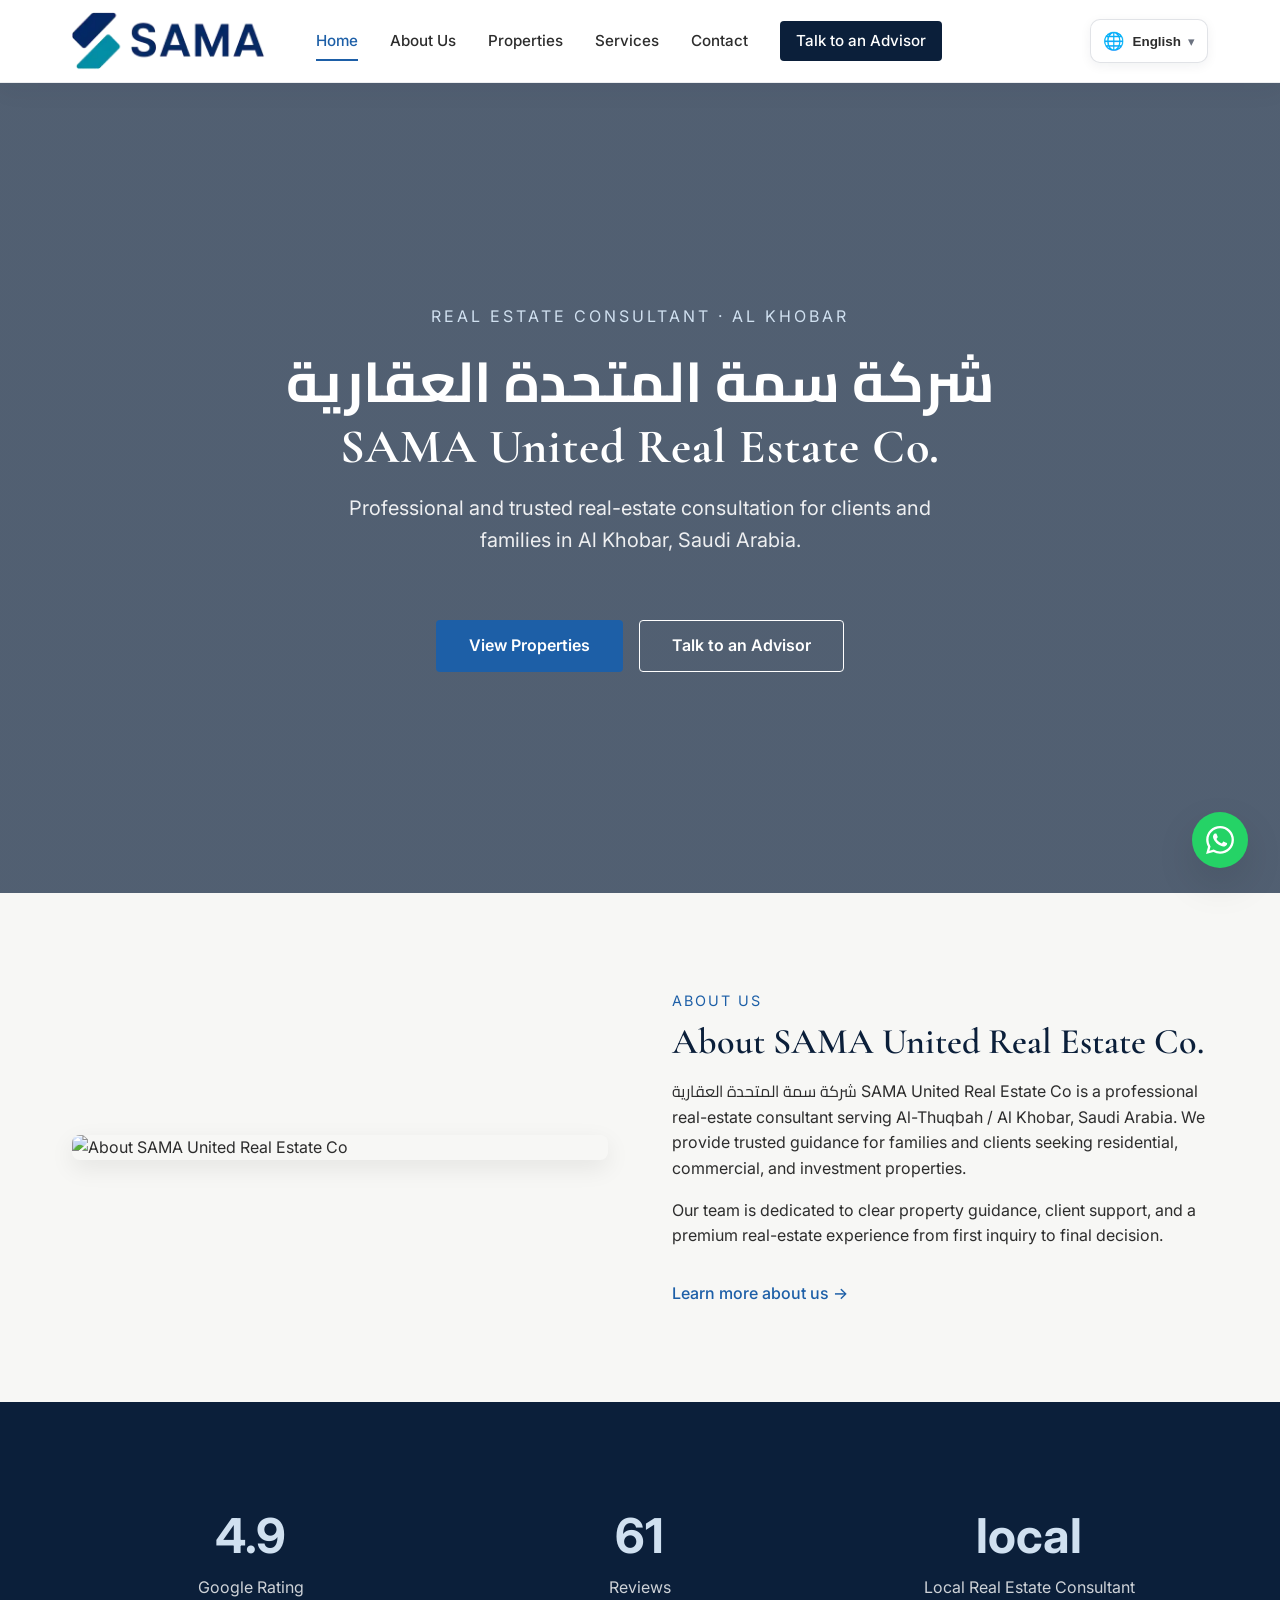
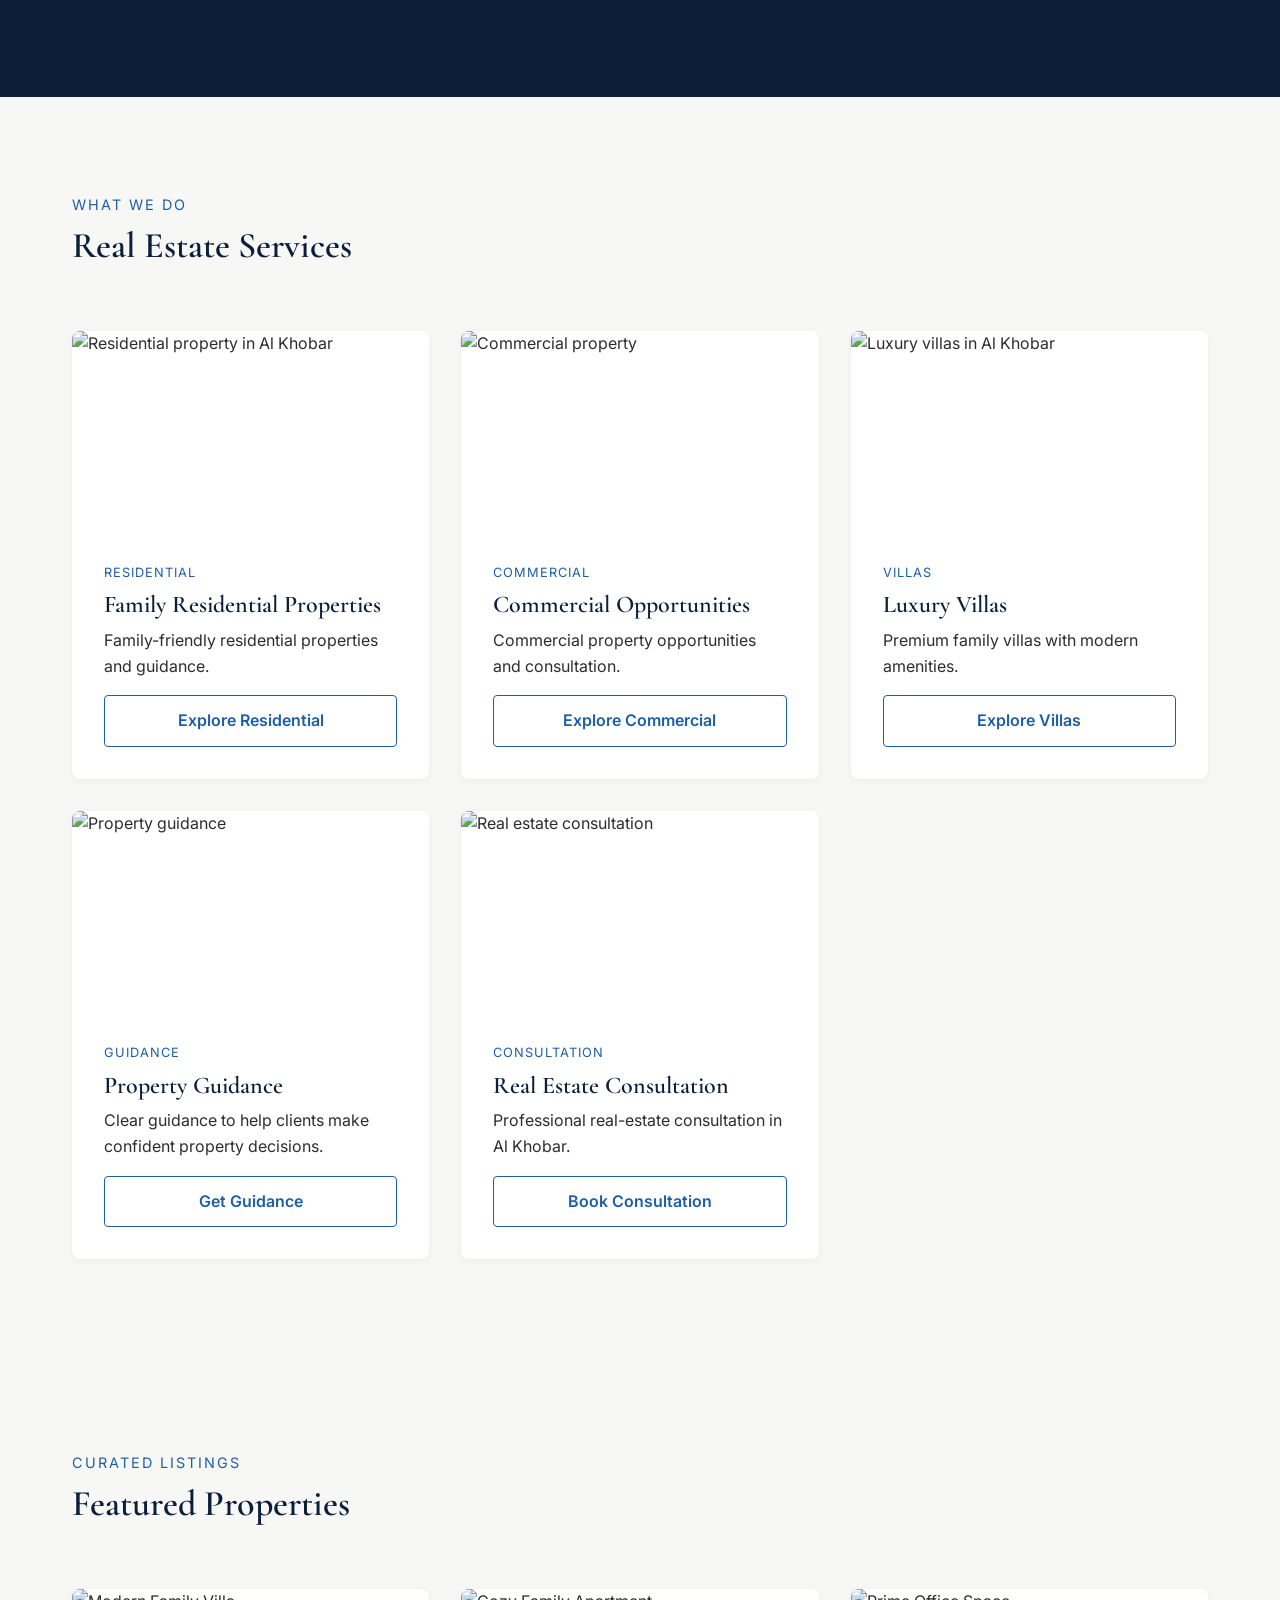
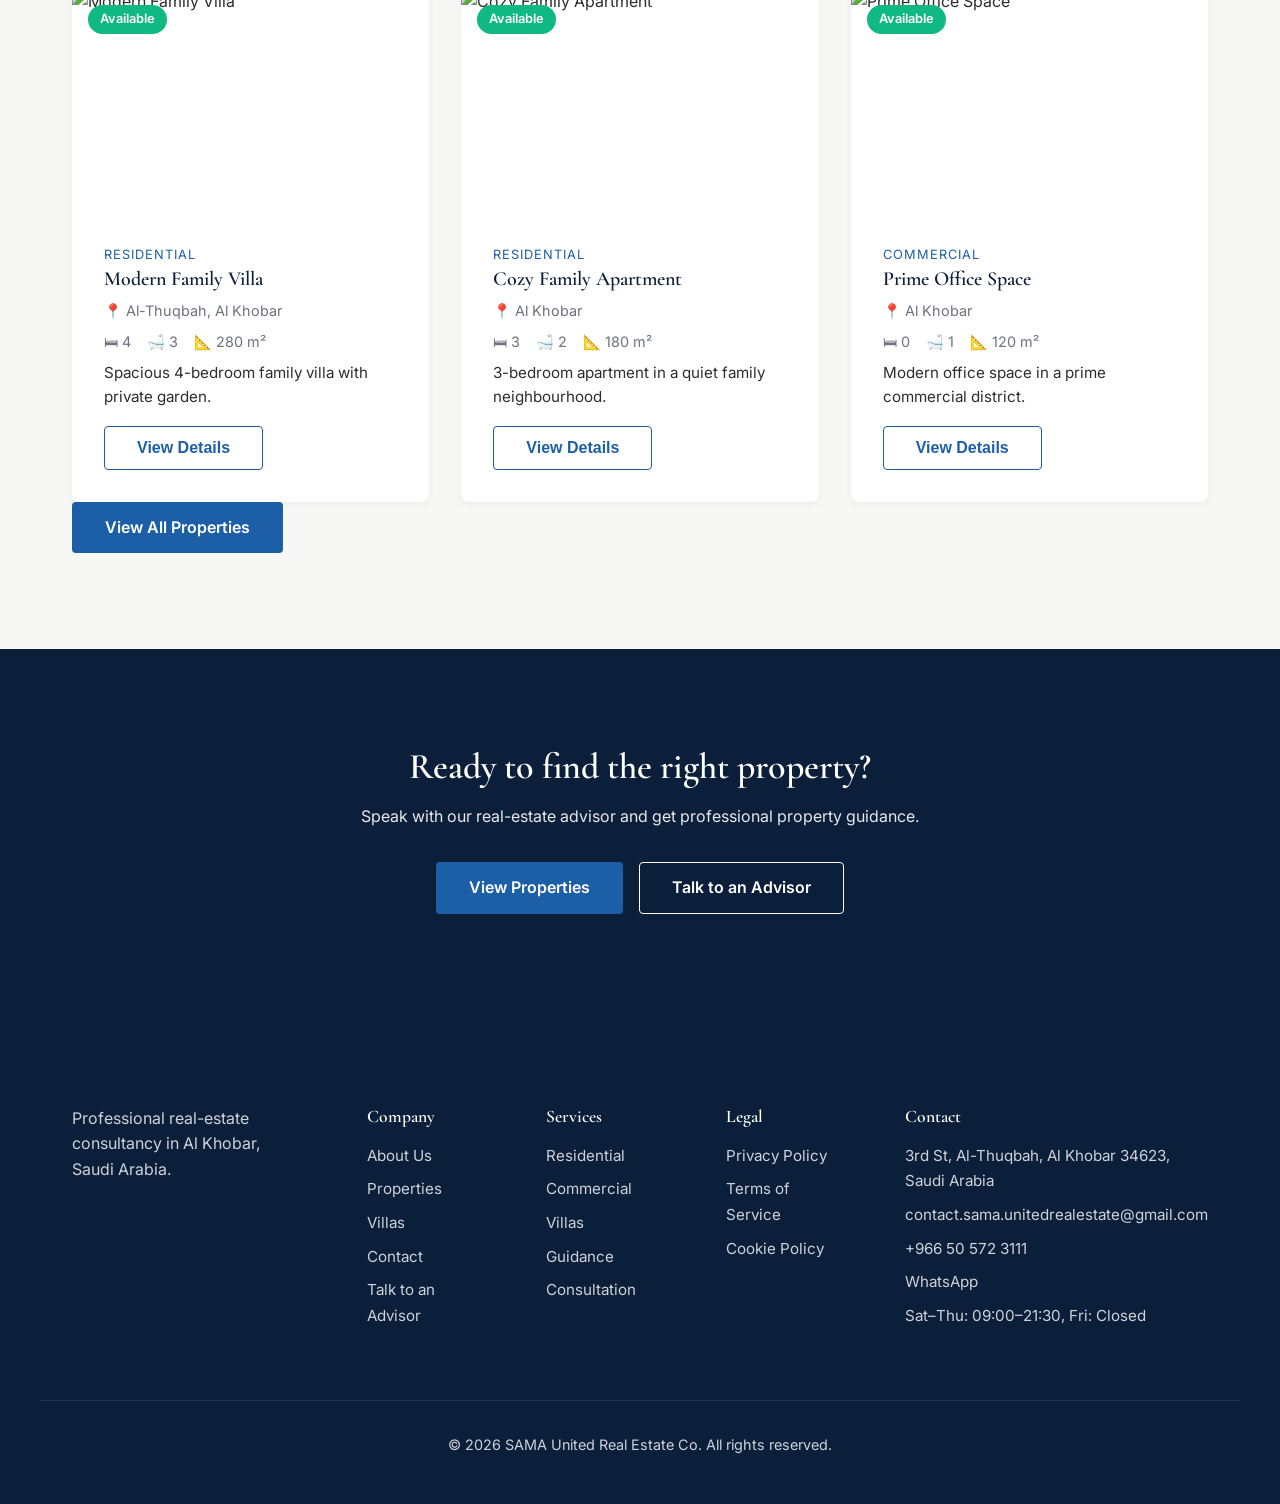
==== index.html @ 0dc4de02 "Add files via upload" ====
<!DOCTYPE html>
<html lang="en" dir="ltr">
<head>
    <meta charset="UTF-8">
    <meta name="viewport" content="width=device-width, initial-scale=1.0">
    <title>SAMA United Real Estate Co | Real Estate Consultant in Al Khobar</title>
    <meta name="description" content="SAMA United Real Estate Co is a professional real-estate consultancy in Al Khobar, Saudi Arabia. We offer residential, commercial, and property guidance services.">
    <meta property="og:title" content="SAMA United Real Estate Co | Real Estate Consultant in Al Khobar">
    <meta property="og:description" content="Professional real-estate consultation for clients and families in Al Khobar, Saudi Arabia.">
    <meta property="og:type" content="website">
    <meta property="og:url" content="https://sama-united.example/">
    <meta property="og:image" content="https://images.unsplash.com/photo-1600585154340-be6161a56a0c?q=80&w=1200&auto=format&fit=crop">
    <link rel="canonical" href="https://sama-united.example/">
    <link rel="preconnect" href="https://fonts.googleapis.com">
    <link rel="preconnect" href="https://fonts.gstatic.com" crossorigin>
    <link href="https://fonts.googleapis.com/css2?family=Cormorant+Garamond:wght@400;500;600;700&family=Inter:wght@300;400;500;600;700&family=Cairo:wght@300;400;500;600;700&display=swap" rel="stylesheet">
    <link rel="stylesheet" href="style.css">
</head>
<body>
    <header class="site-header" id="siteHeader">
        <div class="container header-container">
            <a href="index.html" class="brand">
                <span class="brand-arabic">شركة سمة المتحدة العقارية</span>
                <span class="brand-english">SAMA United Real Estate Co</span>
            </a>
            <nav class="desktop-nav" aria-label="Main navigation">
                <a href="index.html" class="nav-link active" data-i18n="nav.home">Home</a>
                <a href="company/about-us.html" class="nav-link" data-i18n="nav.about">About Us</a>
                <a href="company/properties.html" class="nav-link" data-i18n="nav.properties">Properties</a>
                <a href="services/residential.html" class="nav-link" data-i18n="nav.services">Services</a>
                <a href="company/contact.html" class="nav-link" data-i18n="nav.contact">Contact</a>
                <a href="company/talk-to-an-advisor.html" class="nav-link nav-cta" data-i18n="nav.advisor">Talk to an Advisor</a>
            </nav>
            <div class="header-actions">
                <div class="language-selector">
                    <button class="lang-btn" aria-haspopup="true" aria-expanded="false" aria-controls="langDropdown" aria-label="Select language">
                        <span class="globe-icon" aria-hidden="true">🌐</span>
                        <span class="current-lang" data-i18n="lang.current">English</span>
                        <span class="chevron" aria-hidden="true">▾</span>
                    </button>
                    <ul class="lang-dropdown" id="langDropdown" role="menu" aria-label="Language options">
                        <li role="none"><button role="menuitem" data-lang="en" class="lang-option active">English</button></li>
                        <li role="none"><button role="menuitem" data-lang="ar" class="lang-option">العربية</button></li>
                        <li role="none"><button role="menuitem" data-lang="ur" class="lang-option">اردو</button></li>
                        <li role="none"><button role="menuitem" data-lang="zh" class="lang-option">中文</button></li>
                        <li role="none"><button role="menuitem" data-lang="sara" class="lang-option">European/Sara</button></li>
                    </ul>
                </div>
                <button class="mobile-menu-toggle" aria-expanded="false" aria-controls="mobileNav" aria-label="Toggle navigation menu">
                    <span class="hamburger-line"></span>
                    <span class="hamburger-line"></span>
                    <span class="hamburger-line"></span>
                </button>
            </div>
        </div>
        <nav class="mobile-nav" id="mobileNav" aria-label="Mobile navigation">
            <a href="index.html" class="mobile-nav-link active" data-i18n="nav.home">Home</a>
            <a href="company/about-us.html" class="mobile-nav-link" data-i18n="nav.about">About Us</a>
            <a href="company/properties.html" class="mobile-nav-link" data-i18n="nav.properties">Properties</a>
            <a href="services/residential.html" class="mobile-nav-link" data-i18n="nav.services">Services</a>
            <a href="company/contact.html" class="mobile-nav-link" data-i18n="nav.contact">Contact</a>
            <a href="company/talk-to-an-advisor.html" class="mobile-nav-link" data-i18n="nav.advisor">Talk to an Advisor</a>
        </nav>
    </header>

    <main>
        <!-- Hero Section -->
        <section class="hero" style="background-image: linear-gradient(rgba(11,31,58,0.7), rgba(11,31,58,0.7)), url('https://images.unsplash.com/photo-1600585154340-be6161a56a0c?q=80&w=1800&auto=format&fit=crop');">
            <div class="container hero-content">
                <p class="hero-eyebrow" data-i18n="hero.eyebrow">Real Estate Consultant · Al Khobar</p>
                <h1 class="hero-title">
                    <span class="hero-title-arabic">شركة سمة المتحدة العقارية</span>
                    <span class="hero-title-english">SAMA United Real Estate Co.</span>
                </h1>
                <p class="hero-subtitle" data-i18n="hero.subtitle">Professional and trusted real-estate consultation for clients and families in Al Khobar, Saudi Arabia.</p>
                <div class="hero-buttons">
                    <a href="company/properties.html" class="btn btn-primary" data-i18n="hero.viewProperties">View Properties</a>
                    <a href="company/talk-to-an-advisor.html" class="btn btn-secondary" data-i18n="hero.talkAdvisor">Talk to an Advisor</a>
                </div>
            </div>
        </section>

        <!-- About Section -->
        <section class="section about-section">
            <div class="container about-grid">
                <div class="about-image">
    <img src="assets/images/sections/about-us.jpg" alt="About SAMA United Real Estate Co" loading="lazy" decoding="async">
                </div>
                <div class="about-content">
                    <p class="section-eyebrow" data-i18n="about.eyebrow">About Us</p>
                    <h2 data-i18n="about.heading">About SAMA United Real Estate Co.</h2>
                    <p data-i18n="about.paragraph1">شركة سمة المتحدة العقارية SAMA United Real Estate Co is a professional real-estate consultant serving Al-Thuqbah / Al Khobar, Saudi Arabia. We provide trusted guidance for families and clients seeking residential, commercial, and investment properties.</p>
                    <p data-i18n="about.paragraph2">Our team is dedicated to clear property guidance, client support, and a premium real-estate experience from first inquiry to final decision.</p>
                    <a href="company/about-us.html" class="text-link" data-i18n="about.learnMore">Learn more about us →</a>
                </div>
            </div>
        </section>

        <!-- Stats Section -->
        <section class="section stats-section">
            <div class="container stats-grid">
                <div class="stat-item">
                    <span class="stat-number" data-count="4.9">4.9</span>
                    <span class="stat-label" data-i18n="stats.rating">Google Rating</span>
                </div>
                <div class="stat-item">
                    <span class="stat-number" data-count="61">61</span>
                    <span class="stat-label" data-i18n="stats.reviews">Reviews</span>
                </div>
                <div class="stat-item">
                    <span class="stat-number">local</span>
                    <span class="stat-label" data-i18n="stats.local">Local Real Estate Consultant</span>
                </div>
            </div>
        </section>

        <!-- Services Section -->
        <section class="section services-section">
            <div class="container">
                <p class="section-eyebrow" data-i18n="services.eyebrow">What we do</p>
                <h2 class="section-title" data-i18n="services.heading">Real Estate Services</h2>
                <div class="services-grid">
                    <!-- Residential -->
                    <article class="service-card">
                        <div class="service-card-image">
                            <img src="https://images.unsplash.com/photo-1600607687939-ce8a6c25118c?q=80&w=600&auto=format&fit=crop" alt="Residential property in Al Khobar" loading="lazy" decoding="async">
                        </div>
                        <div class="service-card-body">
                            <span class="service-category" data-i18n="services.residential.category">Residential</span>
                            <h3 data-i18n="services.residential.title">Family Residential Properties</h3>
                            <p data-i18n="services.residential.desc">Family-friendly residential properties and guidance.</p>
                            <a href="services/residential.html" class="btn btn-outline" data-i18n="services.residential.cta">Explore Residential</a>
                        </div>
                    </article>
                    <!-- Commercial -->
                    <article class="service-card">
                        <div class="service-card-image">
                            <img src="https://images.unsplash.com/photo-1486406146926-c627a92ad1ab?q=80&w=600&auto=format&fit=crop" alt="Commercial property" loading="lazy" decoding="async">
                        </div>
                        <div class="service-card-body">
                            <span class="service-category" data-i18n="services.commercial.category">Commercial</span>
                            <h3 data-i18n="services.commercial.title">Commercial Opportunities</h3>
                            <p data-i18n="services.commercial.desc">Commercial property opportunities and consultation.</p>
                            <a href="services/commercial.html" class="btn btn-outline" data-i18n="services.commercial.cta">Explore Commercial</a>
                        </div>
                    </article>
                    <!-- Villas -->
                    <article class="service-card">
                        <div class="service-card-image">
                            <img src="https://images.unsplash.com/photo-1600596542815-ffad4c1539a9?q=80&w=600&auto=format&fit=crop" alt="Luxury villas in Al Khobar" loading="lazy" decoding="async">
                        </div>
                        <div class="service-card-body">
                            <span class="service-category" data-i18n="services.villas.category">Villas</span>
                            <h3 data-i18n="services.villas.title">Luxury Villas</h3>
                            <p data-i18n="services.villas.desc">Premium family villas with modern amenities.</p>
                            <a href="services/villas.html" class="btn btn-outline" data-i18n="services.villas.cta">Explore Villas</a>
                        </div>
                    </article>
                    <!-- Property Guidance -->
                    <article class="service-card">
                        <div class="service-card-image">
                            <img src="https://images.unsplash.com/photo-1600566753190-17f0baa2a6c3?q=80&w=600&auto=format&fit=crop" alt="Property guidance" loading="lazy" decoding="async">
                        </div>
                        <div class="service-card-body">
                            <span class="service-category" data-i18n="services.guidance.category">Guidance</span>
                            <h3 data-i18n="services.guidance.title">Property Guidance</h3>
                            <p data-i18n="services.guidance.desc">Clear guidance to help clients make confident property decisions.</p>
                            <a href="services/property-guidance.html" class="btn btn-outline" data-i18n="services.guidance.cta">Get Guidance</a>
                        </div>
                    </article>
                    <!-- Real Estate Consultation -->
                    <article class="service-card">
                        <div class="service-card-image">
                            <img src="https://images.unsplash.com/photo-1560518883-ce09059eeffa?q=80&w=600&auto=format&fit=crop" alt="Real estate consultation" loading="lazy" decoding="async">
                        </div>
                        <div class="service-card-body">
                            <span class="service-category" data-i18n="services.consultation.category">Consultation</span>
                            <h3 data-i18n="services.consultation.title">Real Estate Consultation</h3>
                            <p data-i18n="services.consultation.desc">Professional real-estate consultation in Al Khobar.</p>
                            <a href="services/real-estate-consultation.html" class="btn btn-outline" data-i18n="services.consultation.cta">Book Consultation</a>
                        </div>
                    </article>
                </div>
            </div>
        </section>

        <!-- Featured Properties Section -->
        <section class="section properties-section">
            <div class="container">
                <p class="section-eyebrow" data-i18n="featured.eyebrow">Curated Listings</p>
                <h2 class="section-title" data-i18n="featured.heading">Featured Properties</h2>
                <div class="property-grid" id="featuredPropertiesGrid">
                    <!-- Property cards will be injected by JavaScript -->
                </div>
                <div class="section-cta">
                    <a href="company/properties.html" class="btn btn-primary" data-i18n="featured.viewAll">View All Properties</a>
                </div>
            </div>
        </section>

        <!-- CTA Section -->
        <section class="section cta-section">
            <div class="container cta-content">
                <h2 data-i18n="cta.heading">Ready to find the right property?</h2>
                <p data-i18n="cta.subtitle">Speak with our real-estate advisor and get professional property guidance.</p>
                <div class="cta-buttons">
                    <a href="company/properties.html" class="btn btn-primary" data-i18n="cta.viewProperties">View Properties</a>
                    <a href="company/talk-to-an-advisor.html" class="btn btn-secondary" data-i18n="cta.talkAdvisor">Talk to an Advisor</a>
                </div>
            </div>
        </section>
    </main>

    <footer class="site-footer">
        <div class="container footer-grid">
            <div class="footer-brand">
                <span class="brand-arabic">شركة سمة المتحدة العقارية</span>
                <span class="brand-english">SAMA United Real Estate Co</span>
                <p data-i18n="footer.tagline">Professional real-estate consultancy in Al Khobar, Saudi Arabia.</p>
            </div>
            <div class="footer-column">
                <h3 data-i18n="footer.company">Company</h3>
                <ul>
                    <li><a href="company/about-us.html" data-i18n="nav.about">About Us</a></li>
                    <li><a href="company/properties.html" data-i18n="nav.properties">Properties</a></li>
                    <li><a href="services/villas.html" data-i18n="nav.villas">Villas</a></li>
                    <li><a href="company/contact.html" data-i18n="nav.contact">Contact</a></li>
                    <li><a href="company/talk-to-an-advisor.html" data-i18n="nav.advisor">Talk to an Advisor</a></li>
                </ul>
            </div>
            <div class="footer-column">
                <h3 data-i18n="footer.services">Services</h3>
                <ul>
                    <li><a href="services/residential.html" data-i18n="services.residential.category">Residential</a></li>
                    <li><a href="services/commercial.html" data-i18n="services.commercial.category">Commercial</a></li>
                    <li><a href="services/villas.html" data-i18n="nav.villas">Villas</a></li>
                    <li><a href="services/property-guidance.html" data-i18n="services.guidance.category">Property Guidance</a></li>
                    <li><a href="services/real-estate-consultation.html" data-i18n="services.consultation.category">Real Estate Consultation</a></li>
                </ul>
            </div>
            <div class="footer-column">
                <h3 data-i18n="footer.legal">Legal</h3>
                <ul>
                    <li><a href="legal/privacy-policy.html" data-i18n="footer.privacy">Privacy Policy</a></li>
                    <li><a href="legal/terms-of-service.html" data-i18n="footer.terms">Terms of Service</a></li>
                    <li><a href="legal/cookie-policy.html" data-i18n="footer.cookies">Cookie Policy</a></li>
                </ul>
            </div>
            <div class="footer-column">
                <h3 data-i18n="footer.contact">Contact</h3>
                <ul>
                    <li><span data-i18n="footer.address">3rd St, Al-Thuqbah, Al Khobar 34623, Saudi Arabia</span></li>
                    <li><a href="mailto:contact.sama.unitedrealestate@gmail.com">contact.sama.unitedrealestate@gmail.com</a></li>
                    <li><a href="tel:+966505723111">+966 50 572 3111</a></li>
                    <li><a href="https://wa.me/966505723111" target="_blank" rel="noopener">WhatsApp</a></li>
                    <li><span data-i18n="footer.hours">Sat–Thu: 09:00–21:30, Fri: Closed</span></li>
                </ul>
            </div>
        </div>
        <div class="container footer-bottom">
            <p>© 2026 SAMA United Real Estate Co. All rights reserved.</p>
        </div>
    </footer>

    <a href="https://wa.me/966505723111" class="floating-whatsapp" target="_blank" rel="noopener" aria-label="Chat on WhatsApp">
        <svg xmlns="http://www.w3.org/2000/svg" viewBox="0 0 24 24" width="28" height="28" fill="currentColor"><path d="M17.472 14.382c-.297-.149-1.758-.867-2.03-.967-.273-.099-.471-.148-.67.15-.197.297-.767.966-.94 1.164-.173.199-.347.223-.644.075-.297-.15-1.255-.463-2.39-1.475-.883-.788-1.48-1.761-1.653-2.059-.173-.297-.018-.458.13-.606.134-.133.298-.347.446-.52.149-.174.198-.298.298-.497.099-.198.05-.371-.025-.52-.075-.149-.669-1.612-.916-2.207-.242-.579-.487-.5-.669-.51-.173-.008-.371-.01-.57-.01-.198 0-.52.074-.792.372-.272.297-1.04 1.016-1.04 2.479 0 1.462 1.065 2.875 1.213 3.074.149.198 2.096 3.2 5.077 4.487.709.306 1.262.489 1.694.625.712.227 1.36.195 1.871.118.571-.085 1.758-.719 2.006-1.413.248-.694.248-1.289.173-1.413-.074-.124-.272-.198-.57-.347m-5.421 7.403h-.004a9.87 9.87 0 01-5.031-1.378l-.361-.214-3.741.982.998-3.648-.235-.374a9.86 9.86 0 01-1.51-5.26c.001-5.45 4.436-9.884 9.888-9.884 2.64 0 5.122 1.03 6.988 2.898a9.825 9.825 0 012.893 6.994c-.003 5.45-4.437 9.884-9.885 9.884m8.413-18.297A11.815 11.815 0 0012.05 0C5.495 0 .16 5.335.157 11.892c0 2.096.547 4.142 1.588 5.945L.057 24l6.305-1.654a11.882 11.882 0 005.683 1.448h.005c6.554 0 11.89-5.335 11.893-11.893a11.821 11.821 0 00-3.48-8.413z"/></svg>
    </a>

    <script src="script.js"></script>
</body>
    </html>
---- style.css ----
@import url("base.css");

/* ============================================
   SAMA Header Refresh - Responsive Luxury Header
   Uploaded logo integrated as a transparent WebP data asset.
   ============================================ */

.site-header {
    background: rgba(255,255,255,0.98);
    border-bottom: 1px solid rgba(11,31,58,0.08);
    box-shadow: 0 6px 24px rgba(11,31,58,0.06);
    backdrop-filter: blur(12px);
    -webkit-backdrop-filter: blur(12px);
}

.header-container {
    min-height: 82px;
    height: 82px;
    padding-top: 10px;
    padding-bottom: 10px;
    gap: 24px;
}

.brand {
    flex: 0 0 auto;
    width: 220px;
    height: 58px;
    justify-content: center;
    position: relative;
    overflow: hidden;
}

.brand::before {
    content: "";
    display: block;
    width: 100%;
    height: 100%;
    background-image: url("[data-uri]");
    background-repeat: no-repeat;
    background-position: left center;
    background-size: contain;
}

.brand-arabic,
.brand-english {
    display: none;
}

.header-actions {
    display: flex;
    align-items: center;
    justify-content: flex-end;
    gap: 10px;
    margin-left: auto;
}

.lang-btn,
.mobile-menu-toggle {
    min-width: 44px;
    min-height: 44px;
    border: 1px solid rgba(11,31,58,0.12);
    background: var(--color-white);
    border-radius: 10px;
    box-shadow: 0 3px 12px rgba(11,31,58,0.06);
}

.lang-btn {
    padding: 0 12px;
    gap: 7px;
}

.lang-btn:hover,
.mobile-menu-toggle:hover {
    border-color: rgba(29,95,167,0.45);
    box-shadow: 0 5px 16px rgba(29,95,167,0.12);
    transform: translateY(-1px);
}

.globe-icon {
    color: var(--color-blue);
    filter: none;
    font-size: 1.08rem;
}

.current-lang {
    font-weight: 600;
    font-size: 0.84rem;
}

.chevron {
    color: var(--color-muted);
}

.mobile-menu-toggle {
    align-items: center;
    justify-content: center;
    padding: 9px;
}

.hamburger-line {
    width: 22px;
    height: 2px;
    border-radius: 2px;
    background: var(--color-navy);
}

.mobile-menu-toggle[aria-expanded="true"] .hamburger-line:nth-child(1) {
    transform: translateY(7px) rotate(45deg);
}

.mobile-menu-toggle[aria-expanded="true"] .hamburger-line:nth-child(2) {
    opacity: 0;
}

.mobile-menu-toggle[aria-expanded="true"] .hamburger-line:nth-child(3) {
    transform: translateY(-7px) rotate(-45deg);
}

@media (max-width: 1100px) {
    .header-container { gap: 16px; }
    .brand { width: 190px; }
    .desktop-nav { gap: 14px; }
    .nav-link { font-size: 0.82rem; }
}

@media (max-width: 900px) {
    .header-container {
        min-height: 72px;
        height: 72px;
        padding-left: 16px;
        padding-right: 16px;
    }
    .brand { width: 175px; height: 50px; }
    .header-actions { gap: 8px; }
    .desktop-nav { display: none; }
    .mobile-menu-toggle { display: flex; }
    .lang-btn { min-width: 44px; padding: 0; justify-content: center; }
    .lang-btn .current-lang,
    .lang-btn .chevron { display: none; }
    .lang-dropdown { min-width: 150px; right: 0; top: calc(100% + 8px); }
}

@media (max-width: 480px) {
    .header-container {
        min-height: 64px;
        height: 64px;
        padding-left: 12px;
        padding-right: 12px;
    }
    .brand { width: 148px; height: 42px; }
    .header-actions { gap: 6px; }
    .lang-btn,
    .mobile-menu-toggle {
        width: 42px;
        min-width: 42px;
        min-height: 42px;
        height: 42px;
        border-radius: 9px;
    }
    .globe-icon { font-size: 1rem; }
    .hamburger-line { width: 20px; }
}

@media (max-width: 340px) {
    .brand { width: 132px; }
}
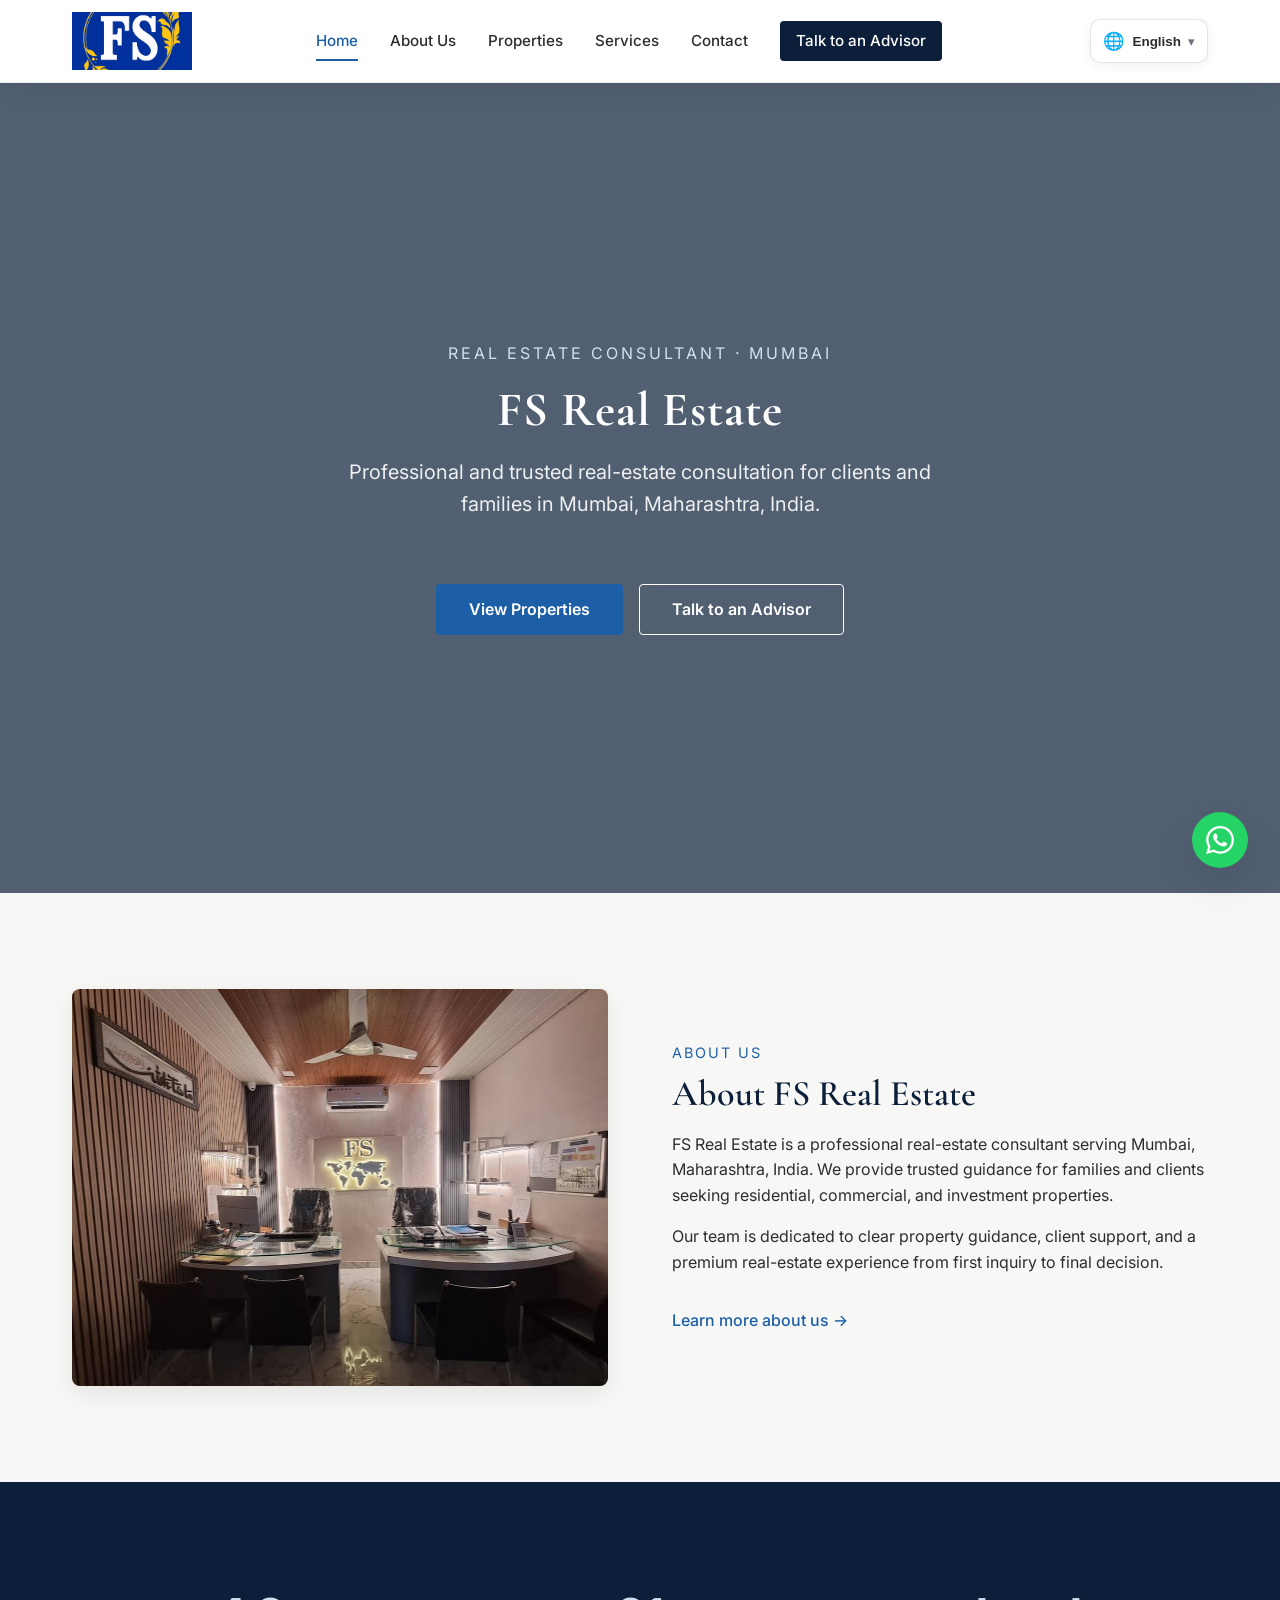
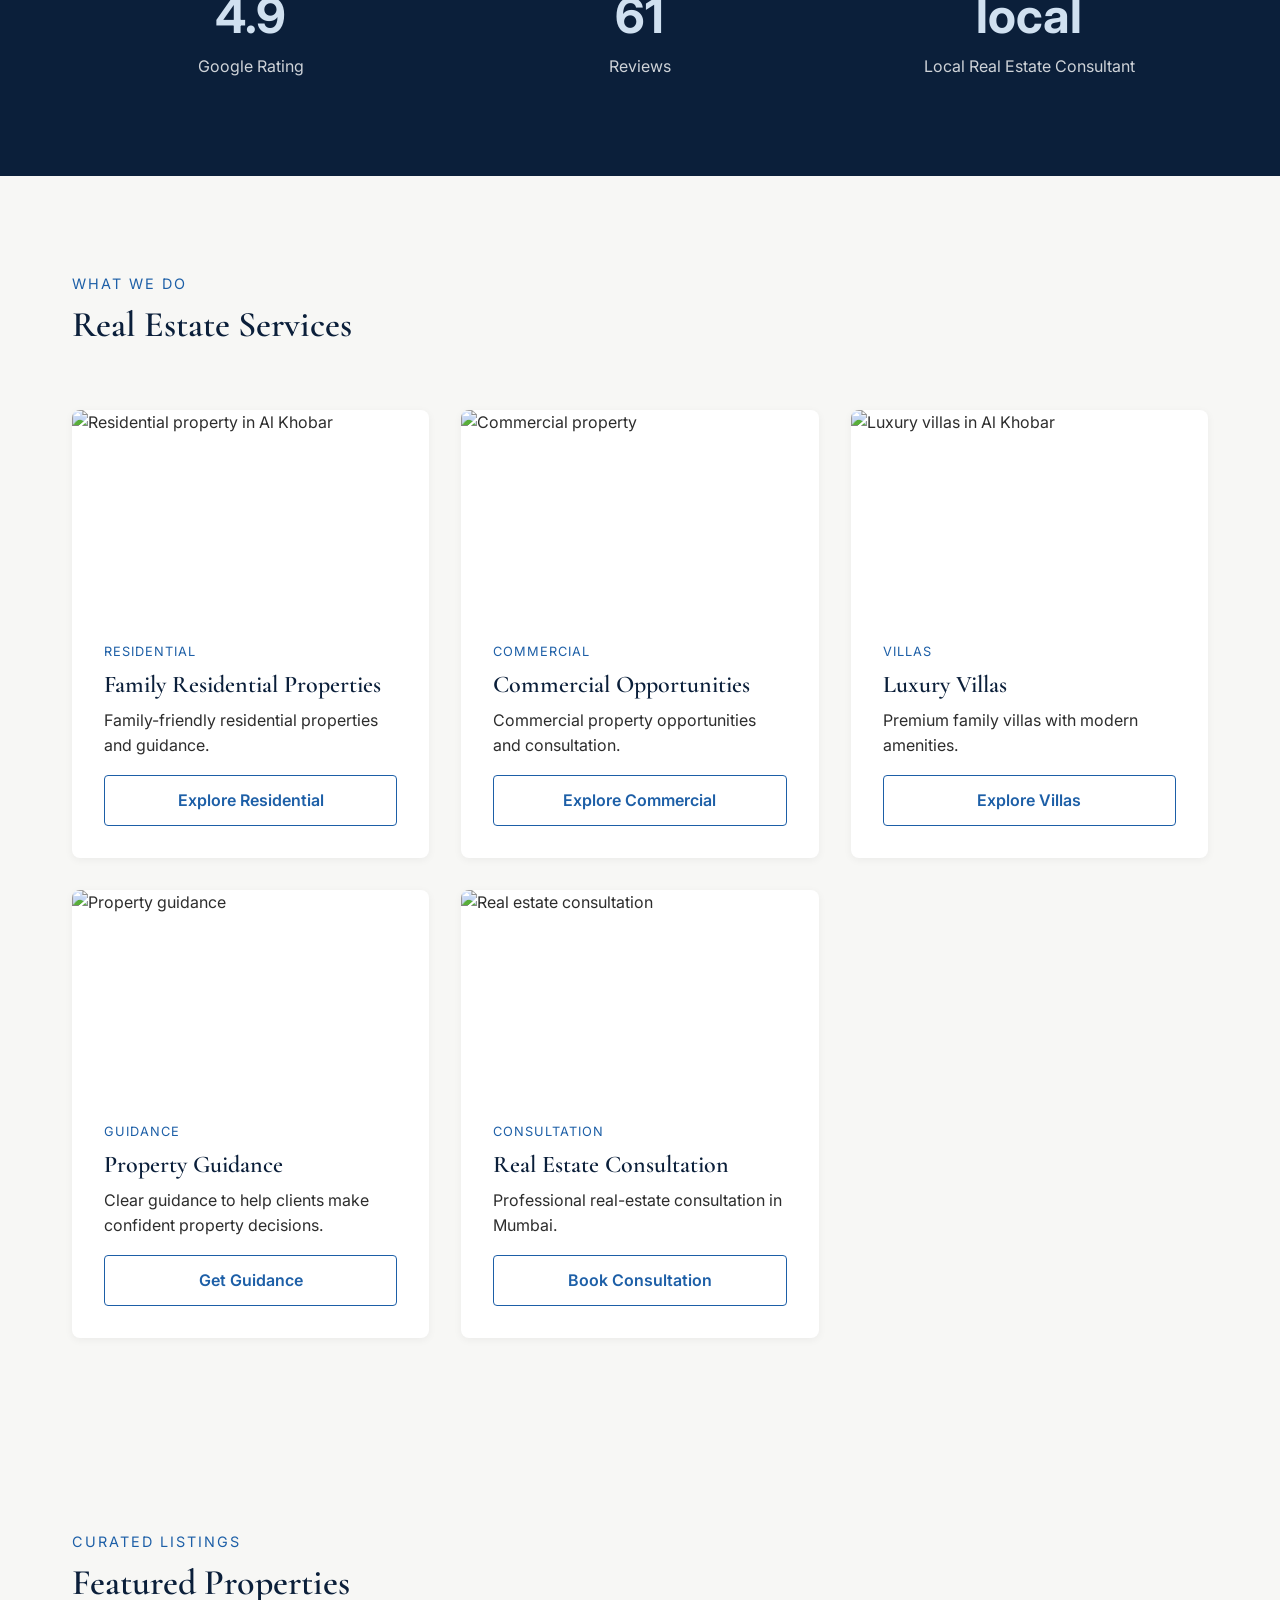
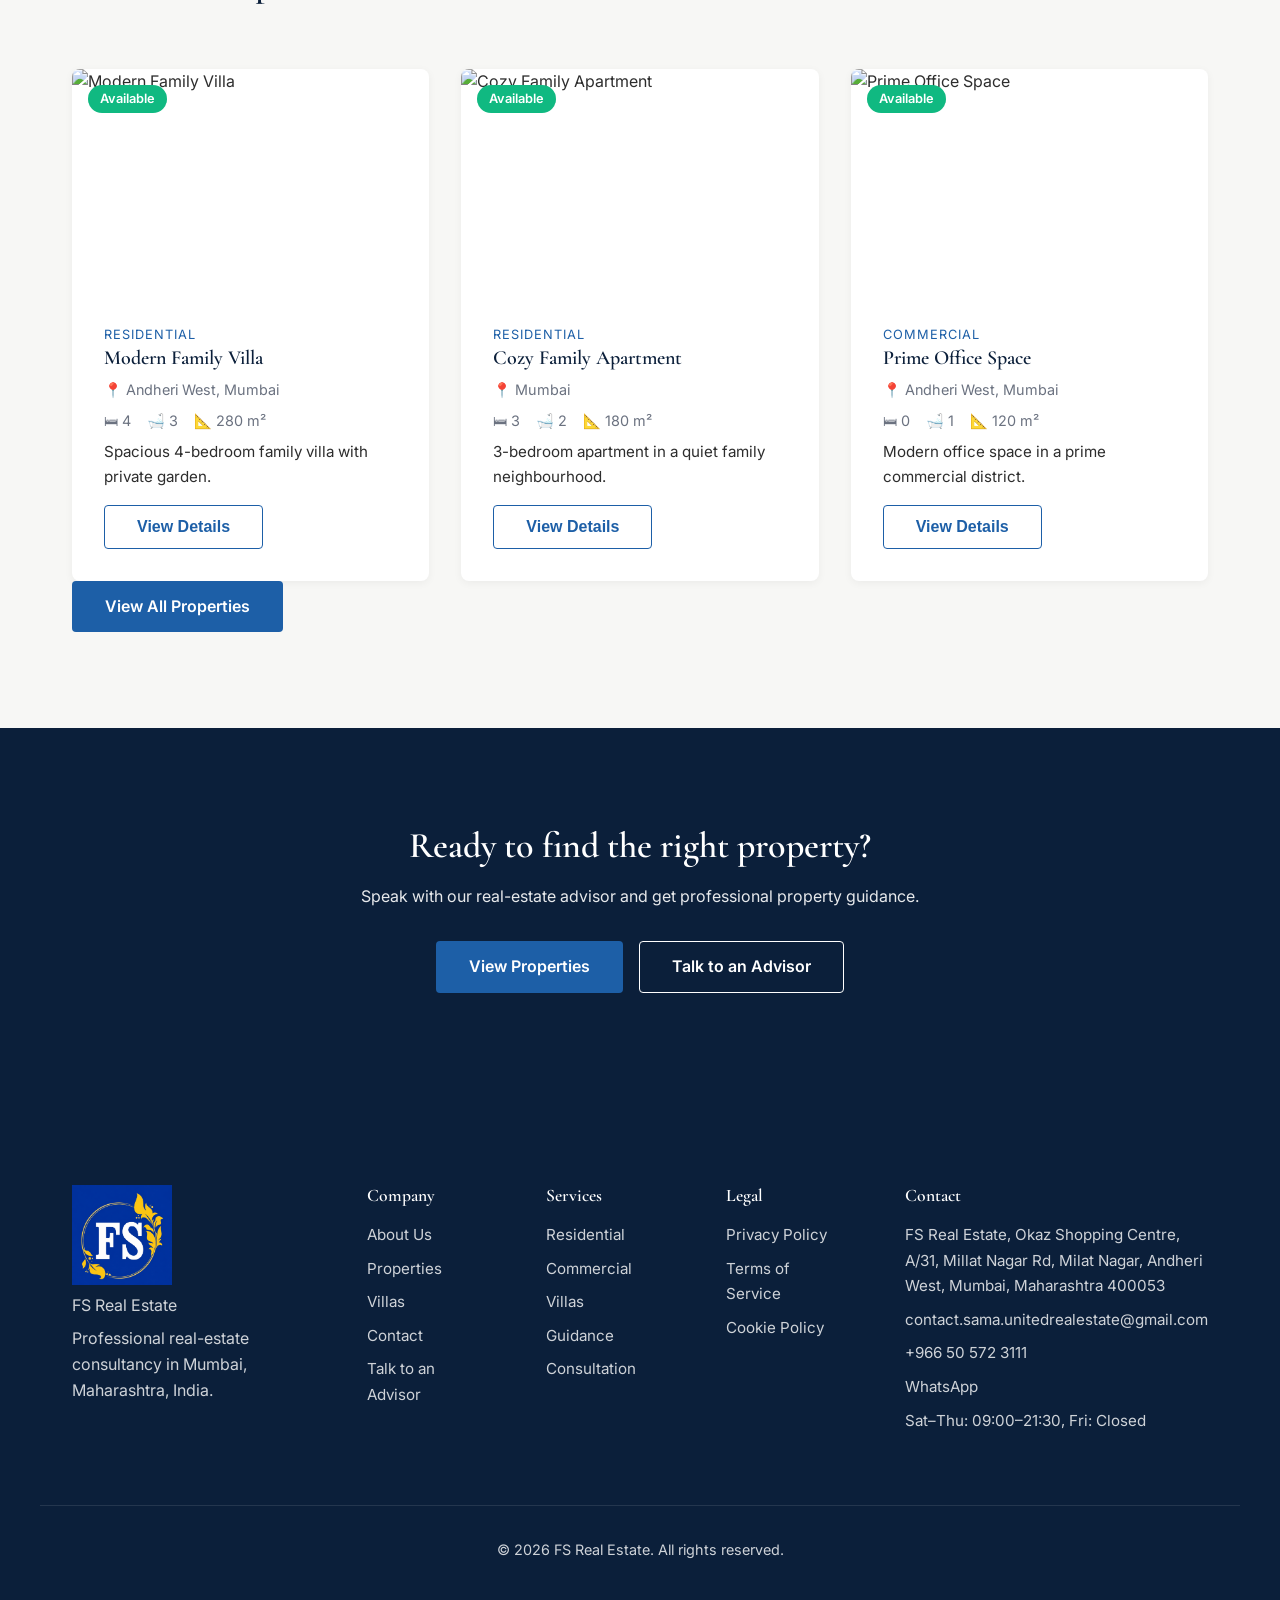
==== commit 8fa6123d: "Update index.html" ====
--- a/index.html
+++ b/index.html
@@ -1,271 +1,1238 @@
 <!DOCTYPE html>
 <html lang="en" dir="ltr">
+
 <head>
     <meta charset="UTF-8">
+
     <meta name="viewport" content="width=device-width, initial-scale=1.0">
-    <title>SAMA United Real Estate Co | Real Estate Consultant in Al Khobar</title>
-    <meta name="description" content="SAMA United Real Estate Co is a professional real-estate consultancy in Al Khobar, Saudi Arabia. We offer residential, commercial, and property guidance services.">
-    <meta property="og:title" content="SAMA United Real Estate Co | Real Estate Consultant in Al Khobar">
-    <meta property="og:description" content="Professional real-estate consultation for clients and families in Al Khobar, Saudi Arabia.">
+
+    <title>FS Real Estate | Real Estate Consultant in Al Khobar</title>
+
+    <meta
+        name="description"
+        content="FS Real Estate is a professional real-estate consultancy in Al Khobar, Saudi Arabia. We offer residential, commercial, and property guidance services."
+    >
+
+    <meta
+        property="og:title"
+        content="FS Real Estate | Real Estate Consultant in Al Khobar"
+    >
+
+    <meta
+        property="og:description"
+        content="Professional and trusted real-estate consultation for clients and families in Al Khobar, Saudi Arabia."
+    >
+
     <meta property="og:type" content="website">
-    <meta property="og:url" content="https://sama-united.example/">
-    <meta property="og:image" content="https://images.unsplash.com/photo-1600585154340-be6161a56a0c?q=80&w=1200&auto=format&fit=crop">
-    <link rel="canonical" href="https://sama-united.example/">
+
+    <meta
+        property="og:url"
+        content="https://sama-united.example/"
+    >
+
+    <meta
+        property="og:image"
+        content="https://images.unsplash.com/photo-1600585154340-be6161a56a0c?q=80&w=1200&auto=format&fit=crop"
+    >
+
+    <link
+        rel="canonical"
+        href="https://sama-united.example/"
+    >
+
     <link rel="preconnect" href="https://fonts.googleapis.com">
-    <link rel="preconnect" href="https://fonts.gstatic.com" crossorigin>
-    <link href="https://fonts.googleapis.com/css2?family=Cormorant+Garamond:wght@400;500;600;700&family=Inter:wght@300;400;500;600;700&family=Cairo:wght@300;400;500;600;700&display=swap" rel="stylesheet">
+
+    <link
+        rel="preconnect"
+        href="https://fonts.gstatic.com"
+        crossorigin
+    >
+
+    <link
+        href="https://fonts.googleapis.com/css2?family=Cormorant+Garamond:wght@400;500;600;700&family=Inter:wght@300;400;500;600;700&family=Cairo:wght@300;400;500;600;700&display=swap"
+        rel="stylesheet"
+    >
+
     <link rel="stylesheet" href="style.css">
 </head>
+
+
 <body>
+
+    <!-- =========================================
+         HEADER
+    ========================================== -->
+
     <header class="site-header" id="siteHeader">
+
         <div class="container header-container">
-            <a href="index.html" class="brand">
-                <span class="brand-arabic">شركة سمة المتحدة العقارية</span>
-                <span class="brand-english">SAMA United Real Estate Co</span>
+
+            <!-- Brand / Logo -->
+            <a
+                href="index.html"
+                class="brand"
+                aria-label="FS Real Estate Home"
+            >
+
+                <img
+                    src="assets/images/logo/logo.png"
+                    alt="FS Real Estate Logo"
+                    class="brand-logo"
+                    width="120"
+                    height="120"
+                    decoding="async"
+                >
+
+                <span class="brand-name">
+                    FS Real Estate
+                </span>
+
             </a>
-            <nav class="desktop-nav" aria-label="Main navigation">
-                <a href="index.html" class="nav-link active" data-i18n="nav.home">Home</a>
-                <a href="company/about-us.html" class="nav-link" data-i18n="nav.about">About Us</a>
-                <a href="company/properties.html" class="nav-link" data-i18n="nav.properties">Properties</a>
-                <a href="services/residential.html" class="nav-link" data-i18n="nav.services">Services</a>
-                <a href="company/contact.html" class="nav-link" data-i18n="nav.contact">Contact</a>
-                <a href="company/talk-to-an-advisor.html" class="nav-link nav-cta" data-i18n="nav.advisor">Talk to an Advisor</a>
+
+
+            <!-- Desktop Navigation -->
+            <nav
+                class="desktop-nav"
+                aria-label="Main navigation"
+            >
+
+                <a
+                    href="index.html"
+                    class="nav-link active"
+                    data-i18n="nav.home"
+                >
+                    Home
+                </a>
+
+                <a
+                    href="company/about-us.html"
+                    class="nav-link"
+                    data-i18n="nav.about"
+                >
+                    About Us
+                </a>
+
+                <a
+                    href="company/properties.html"
+                    class="nav-link"
+                    data-i18n="nav.properties"
+                >
+                    Properties
+                </a>
+
+                <a
+                    href="services/residential.html"
+                    class="nav-link"
+                    data-i18n="nav.services"
+                >
+                    Services
+                </a>
+
+                <a
+                    href="company/contact.html"
+                    class="nav-link"
+                    data-i18n="nav.contact"
+                >
+                    Contact
+                </a>
+
+                <a
+                    href="company/talk-to-an-advisor.html"
+                    class="nav-link nav-cta"
+                    data-i18n="nav.advisor"
+                >
+                    Talk to an Advisor
+                </a>
+
             </nav>
+
+
+            <!-- Header Actions -->
             <div class="header-actions">
+
+                <!-- Language Selector -->
                 <div class="language-selector">
-                    <button class="lang-btn" aria-haspopup="true" aria-expanded="false" aria-controls="langDropdown" aria-label="Select language">
-                        <span class="globe-icon" aria-hidden="true">🌐</span>
-                        <span class="current-lang" data-i18n="lang.current">English</span>
-                        <span class="chevron" aria-hidden="true">▾</span>
+
+                    <button
+                        class="lang-btn"
+                        aria-haspopup="true"
+                        aria-expanded="false"
+                        aria-controls="langDropdown"
+                        aria-label="Select language"
+                    >
+
+                        <span
+                            class="globe-icon"
+                            aria-hidden="true"
+                        >
+                            🌐
+                        </span>
+
+                        <span
+                            class="current-lang"
+                            data-i18n="lang.current"
+                        >
+                            English
+                        </span>
+
+                        <span
+                            class="chevron"
+                            aria-hidden="true"
+                        >
+                            ▾
+                        </span>
+
                     </button>
-                    <ul class="lang-dropdown" id="langDropdown" role="menu" aria-label="Language options">
-                        <li role="none"><button role="menuitem" data-lang="en" class="lang-option active">English</button></li>
-                        <li role="none"><button role="menuitem" data-lang="ar" class="lang-option">العربية</button></li>
-                        <li role="none"><button role="menuitem" data-lang="ur" class="lang-option">اردو</button></li>
-                        <li role="none"><button role="menuitem" data-lang="zh" class="lang-option">中文</button></li>
-                        <li role="none"><button role="menuitem" data-lang="sara" class="lang-option">European/Sara</button></li>
+
+
+                    <ul
+                        class="lang-dropdown"
+                        id="langDropdown"
+                        role="menu"
+                        aria-label="Language options"
+                    >
+
+                        <li role="none">
+                            <button
+                                role="menuitem"
+                                data-lang="en"
+                                class="lang-option active"
+                            >
+                                English
+                            </button>
+                        </li>
+
+                        <li role="none">
+                            <button
+                                role="menuitem"
+                                data-lang="ar"
+                                class="lang-option"
+                            >
+                                العربية
+                            </button>
+                        </li>
+
+                        <li role="none">
+                            <button
+                                role="menuitem"
+                                data-lang="ur"
+                                class="lang-option"
+                            >
+                                اردو
+                            </button>
+                        </li>
+
+                        <li role="none">
+                            <button
+                                role="menuitem"
+                                data-lang="zh"
+                                class="lang-option"
+                            >
+                                中文
+                            </button>
+                        </li>
+
+                        <li role="none">
+                            <button
+                                role="menuitem"
+                                data-lang="sara"
+                                class="lang-option"
+                            >
+                                European/Sara
+                            </button>
+                        </li>
+
                     </ul>
+
                 </div>
-                <button class="mobile-menu-toggle" aria-expanded="false" aria-controls="mobileNav" aria-label="Toggle navigation menu">
+
+
+                <!-- Mobile Menu -->
+                <button
+                    class="mobile-menu-toggle"
+                    aria-expanded="false"
+                    aria-controls="mobileNav"
+                    aria-label="Toggle navigation menu"
+                >
+
                     <span class="hamburger-line"></span>
                     <span class="hamburger-line"></span>
                     <span class="hamburger-line"></span>
+
                 </button>
+
             </div>
+
         </div>
-        <nav class="mobile-nav" id="mobileNav" aria-label="Mobile navigation">
-            <a href="index.html" class="mobile-nav-link active" data-i18n="nav.home">Home</a>
-            <a href="company/about-us.html" class="mobile-nav-link" data-i18n="nav.about">About Us</a>
-            <a href="company/properties.html" class="mobile-nav-link" data-i18n="nav.properties">Properties</a>
-            <a href="services/residential.html" class="mobile-nav-link" data-i18n="nav.services">Services</a>
-            <a href="company/contact.html" class="mobile-nav-link" data-i18n="nav.contact">Contact</a>
-            <a href="company/talk-to-an-advisor.html" class="mobile-nav-link" data-i18n="nav.advisor">Talk to an Advisor</a>
+
+
+        <!-- Mobile Navigation -->
+        <nav
+            class="mobile-nav"
+            id="mobileNav"
+            aria-label="Mobile navigation"
+        >
+
+            <a
+                href="index.html"
+                class="mobile-nav-link active"
+                data-i18n="nav.home"
+            >
+                Home
+            </a>
+
+            <a
+                href="company/about-us.html"
+                class="mobile-nav-link"
+                data-i18n="nav.about"
+            >
+                About Us
+            </a>
+
+            <a
+                href="company/properties.html"
+                class="mobile-nav-link"
+                data-i18n="nav.properties"
+            >
+                Properties
+            </a>
+
+            <a
+                href="services/residential.html"
+                class="mobile-nav-link"
+                data-i18n="nav.services"
+            >
+                Services
+            </a>
+
+            <a
+                href="company/contact.html"
+                class="mobile-nav-link"
+                data-i18n="nav.contact"
+            >
+                Contact
+            </a>
+
+            <a
+                href="company/talk-to-an-advisor.html"
+                class="mobile-nav-link"
+                data-i18n="nav.advisor"
+            >
+                Talk to an Advisor
+            </a>
+
         </nav>
+
     </header>
 
+
+
+    <!-- =========================================
+         MAIN CONTENT
+    ========================================== -->
+
     <main>
-        <!-- Hero Section -->
-        <section class="hero" style="background-image: linear-gradient(rgba(11,31,58,0.7), rgba(11,31,58,0.7)), url('https://images.unsplash.com/photo-1600585154340-be6161a56a0c?q=80&w=1800&auto=format&fit=crop');">
+
+
+        <!-- =====================================
+             HERO SECTION
+        ====================================== -->
+
+        <section
+            class="hero"
+            style="
+                background-image:
+                linear-gradient(
+                    rgba(11,31,58,0.7),
+                    rgba(11,31,58,0.7)
+                ),
+                url('https://images.unsplash.com/photo-1600585154340-be6161a56a0c?q=80&w=1800&auto=format&fit=crop');
+            "
+        >
+
             <div class="container hero-content">
-                <p class="hero-eyebrow" data-i18n="hero.eyebrow">Real Estate Consultant · Al Khobar</p>
+
+                <p
+                    class="hero-eyebrow"
+                    data-i18n="hero.eyebrow"
+                >
+                    Real Estate Consultant · Al Khobar
+                </p>
+
+
                 <h1 class="hero-title">
-                    <span class="hero-title-arabic">شركة سمة المتحدة العقارية</span>
-                    <span class="hero-title-english">SAMA United Real Estate Co.</span>
+
+                    <span class="hero-title-english">
+                        FS Real Estate
+                    </span>
+
                 </h1>
-                <p class="hero-subtitle" data-i18n="hero.subtitle">Professional and trusted real-estate consultation for clients and families in Al Khobar, Saudi Arabia.</p>
+
+
+                <p
+                    class="hero-subtitle"
+                    data-i18n="hero.subtitle"
+                >
+                    Professional and trusted real-estate consultation
+                    for clients and families in Al Khobar, Saudi Arabia.
+                </p>
+
+
                 <div class="hero-buttons">
-                    <a href="company/properties.html" class="btn btn-primary" data-i18n="hero.viewProperties">View Properties</a>
-                    <a href="company/talk-to-an-advisor.html" class="btn btn-secondary" data-i18n="hero.talkAdvisor">Talk to an Advisor</a>
+
+                    <a
+                        href="company/properties.html"
+                        class="btn btn-primary"
+                        data-i18n="hero.viewProperties"
+                    >
+                        View Properties
+                    </a>
+
+                    <a
+                        href="company/talk-to-an-advisor.html"
+                        class="btn btn-secondary"
+                        data-i18n="hero.talkAdvisor"
+                    >
+                        Talk to an Advisor
+                    </a>
+
                 </div>
+
             </div>
+
         </section>
 
-        <!-- About Section -->
+
+
+        <!-- =====================================
+             ABOUT SECTION
+        ====================================== -->
+
         <section class="section about-section">
+
             <div class="container about-grid">
+
                 <div class="about-image">
-    <img src="assets/images/sections/about-us.jpg" alt="About SAMA United Real Estate Co" loading="lazy" decoding="async">
+
+                    <img
+                        src="assets/images/sections/about-us.jpg"
+                        alt="About FS Real Estate"
+                        loading="lazy"
+                        decoding="async"
+                    >
+
                 </div>
+
+
                 <div class="about-content">
-                    <p class="section-eyebrow" data-i18n="about.eyebrow">About Us</p>
-                    <h2 data-i18n="about.heading">About SAMA United Real Estate Co.</h2>
-                    <p data-i18n="about.paragraph1">شركة سمة المتحدة العقارية SAMA United Real Estate Co is a professional real-estate consultant serving Al-Thuqbah / Al Khobar, Saudi Arabia. We provide trusted guidance for families and clients seeking residential, commercial, and investment properties.</p>
-                    <p data-i18n="about.paragraph2">Our team is dedicated to clear property guidance, client support, and a premium real-estate experience from first inquiry to final decision.</p>
-                    <a href="company/about-us.html" class="text-link" data-i18n="about.learnMore">Learn more about us →</a>
+
+                    <p
+                        class="section-eyebrow"
+                        data-i18n="about.eyebrow"
+                    >
+                        About Us
+                    </p>
+
+
+                    <h2 data-i18n="about.heading">
+                        About FS Real Estate
+                    </h2>
+
+
+                    <p data-i18n="about.paragraph1">
+                        FS Real Estate is a professional real-estate
+                        consultant serving Al-Thuqbah / Al Khobar,
+                        Saudi Arabia. We provide trusted guidance for
+                        families and clients seeking residential,
+                        commercial, and investment properties.
+                    </p>
+
+
+                    <p data-i18n="about.paragraph2">
+                        Our team is dedicated to clear property guidance,
+                        client support, and a premium real-estate
+                        experience from first inquiry to final decision.
+                    </p>
+
+
+                    <a
+                        href="company/about-us.html"
+                        class="text-link"
+                        data-i18n="about.learnMore"
+                    >
+                        Learn more about us →
+                    </a>
+
                 </div>
+
             </div>
+
         </section>
 
-        <!-- Stats Section -->
+
+
+        <!-- =====================================
+             STATS SECTION
+        ====================================== -->
+
         <section class="section stats-section">
+
             <div class="container stats-grid">
+
                 <div class="stat-item">
-                    <span class="stat-number" data-count="4.9">4.9</span>
-                    <span class="stat-label" data-i18n="stats.rating">Google Rating</span>
+
+                    <span
+                        class="stat-number"
+                        data-count="4.9"
+                    >
+                        4.9
+                    </span>
+
+                    <span
+                        class="stat-label"
+                        data-i18n="stats.rating"
+                    >
+                        Google Rating
+                    </span>
+
                 </div>
+
+
                 <div class="stat-item">
-                    <span class="stat-number" data-count="61">61</span>
-                    <span class="stat-label" data-i18n="stats.reviews">Reviews</span>
+
+                    <span
+                        class="stat-number"
+                        data-count="61"
+                    >
+                        61
+                    </span>
+
+                    <span
+                        class="stat-label"
+                        data-i18n="stats.reviews"
+                    >
+                        Reviews
+                    </span>
+
                 </div>
+
+
                 <div class="stat-item">
-                    <span class="stat-number">local</span>
-                    <span class="stat-label" data-i18n="stats.local">Local Real Estate Consultant</span>
+
+                    <span class="stat-number">
+                        local
+                    </span>
+
+                    <span
+                        class="stat-label"
+                        data-i18n="stats.local"
+                    >
+                        Local Real Estate Consultant
+                    </span>
+
                 </div>
+
             </div>
+
         </section>
 
-        <!-- Services Section -->
+
+
+        <!-- =====================================
+             SERVICES SECTION
+        ====================================== -->
+
         <section class="section services-section">
+
             <div class="container">
-                <p class="section-eyebrow" data-i18n="services.eyebrow">What we do</p>
-                <h2 class="section-title" data-i18n="services.heading">Real Estate Services</h2>
+
+                <p
+                    class="section-eyebrow"
+                    data-i18n="services.eyebrow"
+                >
+                    What we do
+                </p>
+
+
+                <h2
+                    class="section-title"
+                    data-i18n="services.heading"
+                >
+                    Real Estate Services
+                </h2>
+
+
                 <div class="services-grid">
+
+
                     <!-- Residential -->
                     <article class="service-card">
+
                         <div class="service-card-image">
-                            <img src="https://images.unsplash.com/photo-1600607687939-ce8a6c25118c?q=80&w=600&auto=format&fit=crop" alt="Residential property in Al Khobar" loading="lazy" decoding="async">
+
+                            <img
+                                src="https://images.unsplash.com/photo-1600607687939-ce8a6c25118c?q=80&w=600&auto=format&fit=crop"
+                                alt="Residential property in Al Khobar"
+                                loading="lazy"
+                                decoding="async"
+                            >
+
                         </div>
+
+
                         <div class="service-card-body">
-                            <span class="service-category" data-i18n="services.residential.category">Residential</span>
-                            <h3 data-i18n="services.residential.title">Family Residential Properties</h3>
-                            <p data-i18n="services.residential.desc">Family-friendly residential properties and guidance.</p>
-                            <a href="services/residential.html" class="btn btn-outline" data-i18n="services.residential.cta">Explore Residential</a>
+
+                            <span
+                                class="service-category"
+                                data-i18n="services.residential.category"
+                            >
+                                Residential
+                            </span>
+
+
+                            <h3 data-i18n="services.residential.title">
+                                Family Residential Properties
+                            </h3>
+
+
+                            <p data-i18n="services.residential.desc">
+                                Family-friendly residential properties
+                                and guidance.
+                            </p>
+
+
+                            <a
+                                href="services/residential.html"
+                                class="btn btn-outline"
+                                data-i18n="services.residential.cta"
+                            >
+                                Explore Residential
+                            </a>
+
                         </div>
+
                     </article>
+
+
+
                     <!-- Commercial -->
                     <article class="service-card">
+
                         <div class="service-card-image">
-                            <img src="https://images.unsplash.com/photo-1486406146926-c627a92ad1ab?q=80&w=600&auto=format&fit=crop" alt="Commercial property" loading="lazy" decoding="async">
+
+                            <img
+                                src="https://images.unsplash.com/photo-1486406146926-c627a92ad1ab?q=80&w=600&auto=format&fit=crop"
+                                alt="Commercial property"
+                                loading="lazy"
+                                decoding="async"
+                            >
+
                         </div>
+
+
                         <div class="service-card-body">
-                            <span class="service-category" data-i18n="services.commercial.category">Commercial</span>
-                            <h3 data-i18n="services.commercial.title">Commercial Opportunities</h3>
-                            <p data-i18n="services.commercial.desc">Commercial property opportunities and consultation.</p>
-                            <a href="services/commercial.html" class="btn btn-outline" data-i18n="services.commercial.cta">Explore Commercial</a>
+
+                            <span
+                                class="service-category"
+                                data-i18n="services.commercial.category"
+                            >
+                                Commercial
+                            </span>
+
+
+                            <h3 data-i18n="services.commercial.title">
+                                Commercial Opportunities
+                            </h3>
+
+
+                            <p data-i18n="services.commercial.desc">
+                                Commercial property opportunities
+                                and consultation.
+                            </p>
+
+
+                            <a
+                                href="services/commercial.html"
+                                class="btn btn-outline"
+                                data-i18n="services.commercial.cta"
+                            >
+                                Explore Commercial
+                            </a>
+
                         </div>
+
                     </article>
+
+
+
                     <!-- Villas -->
                     <article class="service-card">
+
                         <div class="service-card-image">
-                            <img src="https://images.unsplash.com/photo-1600596542815-ffad4c1539a9?q=80&w=600&auto=format&fit=crop" alt="Luxury villas in Al Khobar" loading="lazy" decoding="async">
+
+                            <img
+                                src="https://images.unsplash.com/photo-1600596542815-ffad4c1539a9?q=80&w=600&auto=format&fit=crop"
+                                alt="Luxury villas in Al Khobar"
+                                loading="lazy"
+                                decoding="async"
+                            >
+
                         </div>
+
+
                         <div class="service-card-body">
-                            <span class="service-category" data-i18n="services.villas.category">Villas</span>
-                            <h3 data-i18n="services.villas.title">Luxury Villas</h3>
-                            <p data-i18n="services.villas.desc">Premium family villas with modern amenities.</p>
-                            <a href="services/villas.html" class="btn btn-outline" data-i18n="services.villas.cta">Explore Villas</a>
+
+                            <span
+                                class="service-category"
+                                data-i18n="services.villas.category"
+                            >
+                                Villas
+                            </span>
+
+
+                            <h3 data-i18n="services.villas.title">
+                                Luxury Villas
+                            </h3>
+
+
+                            <p data-i18n="services.villas.desc">
+                                Premium family villas with modern amenities.
+                            </p>
+
+
+                            <a
+                                href="services/villas.html"
+                                class="btn btn-outline"
+                                data-i18n="services.villas.cta"
+                            >
+                                Explore Villas
+                            </a>
+
                         </div>
+
                     </article>
+
+
+
                     <!-- Property Guidance -->
                     <article class="service-card">
+
                         <div class="service-card-image">
-                            <img src="https://images.unsplash.com/photo-1600566753190-17f0baa2a6c3?q=80&w=600&auto=format&fit=crop" alt="Property guidance" loading="lazy" decoding="async">
+
+                            <img
+                                src="https://images.unsplash.com/photo-1600566753190-17f0baa2a6c3?q=80&w=600&auto=format&fit=crop"
+                                alt="Property guidance"
+                                loading="lazy"
+                                decoding="async"
+                            >
+
                         </div>
+
+
                         <div class="service-card-body">
-                            <span class="service-category" data-i18n="services.guidance.category">Guidance</span>
-                            <h3 data-i18n="services.guidance.title">Property Guidance</h3>
-                            <p data-i18n="services.guidance.desc">Clear guidance to help clients make confident property decisions.</p>
-                            <a href="services/property-guidance.html" class="btn btn-outline" data-i18n="services.guidance.cta">Get Guidance</a>
+
+                            <span
+                                class="service-category"
+                                data-i18n="services.guidance.category"
+                            >
+                                Guidance
+                            </span>
+
+
+                            <h3 data-i18n="services.guidance.title">
+                                Property Guidance
+                            </h3>
+
+
+                            <p data-i18n="services.guidance.desc">
+                                Clear guidance to help clients make
+                                confident property decisions.
+                            </p>
+
+
+                            <a
+                                href="services/property-guidance.html"
+                                class="btn btn-outline"
+                                data-i18n="services.guidance.cta"
+                            >
+                                Get Guidance
+                            </a>
+
                         </div>
+
                     </article>
+
+
+
                     <!-- Real Estate Consultation -->
                     <article class="service-card">
+
                         <div class="service-card-image">
-                            <img src="https://images.unsplash.com/photo-1560518883-ce09059eeffa?q=80&w=600&auto=format&fit=crop" alt="Real estate consultation" loading="lazy" decoding="async">
+
+                            <img
+                                src="https://images.unsplash.com/photo-1560518883-ce09059eeffa?q=80&w=600&auto=format&fit=crop"
+                                alt="Real estate consultation"
+                                loading="lazy"
+                                decoding="async"
+                            >
+
                         </div>
+
+
                         <div class="service-card-body">
-                            <span class="service-category" data-i18n="services.consultation.category">Consultation</span>
-                            <h3 data-i18n="services.consultation.title">Real Estate Consultation</h3>
-                            <p data-i18n="services.consultation.desc">Professional real-estate consultation in Al Khobar.</p>
-                            <a href="services/real-estate-consultation.html" class="btn btn-outline" data-i18n="services.consultation.cta">Book Consultation</a>
+
+                            <span
+                                class="service-category"
+                                data-i18n="services.consultation.category"
+                            >
+                                Consultation
+                            </span>
+
+
+                            <h3 data-i18n="services.consultation.title">
+                                Real Estate Consultation
+                            </h3>
+
+
+                            <p data-i18n="services.consultation.desc">
+                                Professional real-estate consultation
+                                in Al Khobar.
+                            </p>
+
+
+                            <a
+                                href="services/real-estate-consultation.html"
+                                class="btn btn-outline"
+                                data-i18n="services.consultation.cta"
+                            >
+                                Book Consultation
+                            </a>
+
                         </div>
+
                     </article>
+
                 </div>
+
             </div>
+
         </section>
 
-        <!-- Featured Properties Section -->
+
+
+        <!-- =====================================
+             FEATURED PROPERTIES
+        ====================================== -->
+
         <section class="section properties-section">
+
             <div class="container">
-                <p class="section-eyebrow" data-i18n="featured.eyebrow">Curated Listings</p>
-                <h2 class="section-title" data-i18n="featured.heading">Featured Properties</h2>
-                <div class="property-grid" id="featuredPropertiesGrid">
-                    <!-- Property cards will be injected by JavaScript -->
+
+                <p
+                    class="section-eyebrow"
+                    data-i18n="featured.eyebrow"
+                >
+                    Curated Listings
+                </p>
+
+
+                <h2
+                    class="section-title"
+                    data-i18n="featured.heading"
+                >
+                    Featured Properties
+                </h2>
+
+
+                <div
+                    class="property-grid"
+                    id="featuredPropertiesGrid"
+                >
+                    <!-- Property cards injected by JavaScript -->
                 </div>
+
+
                 <div class="section-cta">
-                    <a href="company/properties.html" class="btn btn-primary" data-i18n="featured.viewAll">View All Properties</a>
+
+                    <a
+                        href="company/properties.html"
+                        class="btn btn-primary"
+                        data-i18n="featured.viewAll"
+                    >
+                        View All Properties
+                    </a>
+
                 </div>
+
             </div>
+
         </section>
 
-        <!-- CTA Section -->
+
+
+        <!-- =====================================
+             CTA SECTION
+        ====================================== -->
+
         <section class="section cta-section">
+
             <div class="container cta-content">
-                <h2 data-i18n="cta.heading">Ready to find the right property?</h2>
-                <p data-i18n="cta.subtitle">Speak with our real-estate advisor and get professional property guidance.</p>
+
+                <h2 data-i18n="cta.heading">
+                    Ready to find the right property?
+                </h2>
+
+
+                <p data-i18n="cta.subtitle">
+                    Speak with our real-estate advisor and get
+                    professional property guidance.
+                </p>
+
+
                 <div class="cta-buttons">
-                    <a href="company/properties.html" class="btn btn-primary" data-i18n="cta.viewProperties">View Properties</a>
-                    <a href="company/talk-to-an-advisor.html" class="btn btn-secondary" data-i18n="cta.talkAdvisor">Talk to an Advisor</a>
+
+                    <a
+                        href="company/properties.html"
+                        class="btn btn-primary"
+                        data-i18n="cta.viewProperties"
+                    >
+                        View Properties
+                    </a>
+
+
+                    <a
+                        href="company/talk-to-an-advisor.html"
+                        class="btn btn-secondary"
+                        data-i18n="cta.talkAdvisor"
+                    >
+                        Talk to an Advisor
+                    </a>
+
                 </div>
+
             </div>
+
         </section>
+
     </main>
 
+
+
+    <!-- =========================================
+         FOOTER
+    ========================================== -->
+
     <footer class="site-footer">
+
         <div class="container footer-grid">
+
+
+            <!-- Footer Brand -->
             <div class="footer-brand">
-                <span class="brand-arabic">شركة سمة المتحدة العقارية</span>
-                <span class="brand-english">SAMA United Real Estate Co</span>
-                <p data-i18n="footer.tagline">Professional real-estate consultancy in Al Khobar, Saudi Arabia.</p>
+
+                <a
+                    href="index.html"
+                    class="footer-logo-link"
+                    aria-label="FS Real Estate Home"
+                >
+
+                    <img
+                        src="assets/images/logo/logo.png"
+                        alt="FS Real Estate Logo"
+                        class="footer-logo"
+                        width="100"
+                        height="100"
+                        loading="lazy"
+                        decoding="async"
+                    >
+
+                </a>
+
+
+                <span class="brand-name">
+                    FS Real Estate
+                </span>
+
+
+                <p data-i18n="footer.tagline">
+                    Professional real-estate consultancy
+                    in Al Khobar, Saudi Arabia.
+                </p>
+
             </div>
+
+
+
+            <!-- Company -->
             <div class="footer-column">
-                <h3 data-i18n="footer.company">Company</h3>
+
+                <h3 data-i18n="footer.company">
+                    Company
+                </h3>
+
+
                 <ul>
-                    <li><a href="company/about-us.html" data-i18n="nav.about">About Us</a></li>
-                    <li><a href="company/properties.html" data-i18n="nav.properties">Properties</a></li>
-                    <li><a href="services/villas.html" data-i18n="nav.villas">Villas</a></li>
-                    <li><a href="company/contact.html" data-i18n="nav.contact">Contact</a></li>
-                    <li><a href="company/talk-to-an-advisor.html" data-i18n="nav.advisor">Talk to an Advisor</a></li>
+
+                    <li>
+                        <a
+                            href="company/about-us.html"
+                            data-i18n="nav.about"
+                        >
+                            About Us
+                        </a>
+                    </li>
+
+                    <li>
+                        <a
+                            href="company/properties.html"
+                            data-i18n="nav.properties"
+                        >
+                            Properties
+                        </a>
+                    </li>
+
+                    <li>
+                        <a
+                            href="services/villas.html"
+                            data-i18n="nav.villas"
+                        >
+                            Villas
+                        </a>
+                    </li>
+
+                    <li>
+                        <a
+                            href="company/contact.html"
+                            data-i18n="nav.contact"
+                        >
+                            Contact
+                        </a>
+                    </li>
+
+                    <li>
+                        <a
+                            href="company/talk-to-an-advisor.html"
+                            data-i18n="nav.advisor"
+                        >
+                            Talk to an Advisor
+                        </a>
+                    </li>
+
                 </ul>
+
             </div>
+
+
+
+            <!-- Services -->
             <div class="footer-column">
-                <h3 data-i18n="footer.services">Services</h3>
+
+                <h3 data-i18n="footer.services">
+                    Services
+                </h3>
+
+
                 <ul>
-                    <li><a href="services/residential.html" data-i18n="services.residential.category">Residential</a></li>
-                    <li><a href="services/commercial.html" data-i18n="services.commercial.category">Commercial</a></li>
-                    <li><a href="services/villas.html" data-i18n="nav.villas">Villas</a></li>
-                    <li><a href="services/property-guidance.html" data-i18n="services.guidance.category">Property Guidance</a></li>
-                    <li><a href="services/real-estate-consultation.html" data-i18n="services.consultation.category">Real Estate Consultation</a></li>
+
+                    <li>
+                        <a
+                            href="services/residential.html"
+                            data-i18n="services.residential.category"
+                        >
+                            Residential
+                        </a>
+                    </li>
+
+                    <li>
+                        <a
+                            href="services/commercial.html"
+                            data-i18n="services.commercial.category"
+                        >
+                            Commercial
+                        </a>
+                    </li>
+
+                    <li>
+                        <a
+                            href="services/villas.html"
+                            data-i18n="nav.villas"
+                        >
+                            Villas
+                        </a>
+                    </li>
+
+                    <li>
+                        <a
+                            href="services/property-guidance.html"
+                            data-i18n="services.guidance.category"
+                        >
+                            Property Guidance
+                        </a>
+                    </li>
+
+                    <li>
+                        <a
+                            href="services/real-estate-consultation.html"
+                            data-i18n="services.consultation.category"
+                        >
+                            Real Estate Consultation
+                        </a>
+                    </li>
+
                 </ul>
+
             </div>
+
+
+
+            <!-- Legal -->
             <div class="footer-column">
-                <h3 data-i18n="footer.legal">Legal</h3>
+
+                <h3 data-i18n="footer.legal">
+                    Legal
+                </h3>
+
+
                 <ul>
-                    <li><a href="legal/privacy-policy.html" data-i18n="footer.privacy">Privacy Policy</a></li>
-                    <li><a href="legal/terms-of-service.html" data-i18n="footer.terms">Terms of Service</a></li>
-                    <li><a href="legal/cookie-policy.html" data-i18n="footer.cookies">Cookie Policy</a></li>
+
+                    <li>
+                        <a
+                            href="legal/privacy-policy.html"
+                            data-i18n="footer.privacy"
+                        >
+                            Privacy Policy
+                        </a>
+                    </li>
+
+                    <li>
+                        <a
+                            href="legal/terms-of-service.html"
+                            data-i18n="footer.terms"
+                        >
+                            Terms of Service
+                        </a>
+                    </li>
+
+                    <li>
+                        <a
+                            href="legal/cookie-policy.html"
+                            data-i18n="footer.cookies"
+                        >
+                            Cookie Policy
+                        </a>
+                    </li>
+
                 </ul>
+
             </div>
+
+
+
+            <!-- Contact -->
             <div class="footer-column">
-                <h3 data-i18n="footer.contact">Contact</h3>
+
+                <h3 data-i18n="footer.contact">
+                    Contact
+                </h3>
+
+
                 <ul>
-                    <li><span data-i18n="footer.address">3rd St, Al-Thuqbah, Al Khobar 34623, Saudi Arabia</span></li>
-                    <li><a href="mailto:contact.sama.unitedrealestate@gmail.com">contact.sama.unitedrealestate@gmail.com</a></li>
-                    <li><a href="tel:+966505723111">+966 50 572 3111</a></li>
-                    <li><a href="https://wa.me/966505723111" target="_blank" rel="noopener">WhatsApp</a></li>
-                    <li><span data-i18n="footer.hours">Sat–Thu: 09:00–21:30, Fri: Closed</span></li>
+
+                    <li>
+                        <span data-i18n="footer.address">
+                            3rd St, Al-Thuqbah,
+                            Al Khobar 34623,
+                            Saudi Arabia
+                        </span>
+                    </li>
+
+
+                    <li>
+                        <a href="mailto:contact.sama.unitedrealestate@gmail.com">
+                            contact.sama.unitedrealestate@gmail.com
+                        </a>
+                    </li>
+
+
+                    <li>
+                        <a href="tel:+966505723111">
+                            +966 50 572 3111
+                        </a>
+                    </li>
+
+
+                    <li>
+                        <a
+                            href="https://wa.me/966505723111"
+                            target="_blank"
+                            rel="noopener"
+                        >
+                            WhatsApp
+                        </a>
+                    </li>
+
+
+                    <li>
+                        <span data-i18n="footer.hours">
+                            Sat–Thu: 09:00–21:30,
+                            Fri: Closed
+                        </span>
+                    </li>
+
                 </ul>
+
             </div>
+
         </div>
+
+
+
+        <!-- Footer Bottom -->
         <div class="container footer-bottom">
-            <p>© 2026 SAMA United Real Estate Co. All rights reserved.</p>
+
+            <p>
+                © 2026 FS Real Estate.
+                All rights reserved.
+            </p>
+
         </div>
+
     </footer>
 
-    <a href="https://wa.me/966505723111" class="floating-whatsapp" target="_blank" rel="noopener" aria-label="Chat on WhatsApp">
-        <svg xmlns="http://www.w3.org/2000/svg" viewBox="0 0 24 24" width="28" height="28" fill="currentColor"><path d="M17.472 14.382c-.297-.149-1.758-.867-2.03-.967-.273-.099-.471-.148-.67.15-.197.297-.767.966-.94 1.164-.173.199-.347.223-.644.075-.297-.15-1.255-.463-2.39-1.475-.883-.788-1.48-1.761-1.653-2.059-.173-.297-.018-.458.13-.606.134-.133.298-.347.446-.52.149-.174.198-.298.298-.497.099-.198.05-.371-.025-.52-.075-.149-.669-1.612-.916-2.207-.242-.579-.487-.5-.669-.51-.173-.008-.371-.01-.57-.01-.198 0-.52.074-.792.372-.272.297-1.04 1.016-1.04 2.479 0 1.462 1.065 2.875 1.213 3.074.149.198 2.096 3.2 5.077 4.487.709.306 1.262.489 1.694.625.712.227 1.36.195 1.871.118.571-.085 1.758-.719 2.006-1.413.248-.694.248-1.289.173-1.413-.074-.124-.272-.198-.57-.347m-5.421 7.403h-.004a9.87 9.87 0 01-5.031-1.378l-.361-.214-3.741.982.998-3.648-.235-.374a9.86 9.86 0 01-1.51-5.26c.001-5.45 4.436-9.884 9.888-9.884 2.64 0 5.122 1.03 6.988 2.898a9.825 9.825 0 012.893 6.994c-.003 5.45-4.437 9.884-9.885 9.884m8.413-18.297A11.815 11.815 0 0012.05 0C5.495 0 .16 5.335.157 11.892c0 2.096.547 4.142 1.588 5.945L.057 24l6.305-1.654a11.882 11.882 0 005.683 1.448h.005c6.554 0 11.89-5.335 11.893-11.893a11.821 11.821 0 00-3.48-8.413z"/></svg>
+
+
+    <!-- =========================================
+         FLOATING WHATSAPP
+    ========================================== -->
+
+    <a
+        href="https://wa.me/966505723111"
+        class="floating-whatsapp"
+        target="_blank"
+        rel="noopener"
+        aria-label="Chat on WhatsApp"
+    >
+
+        <svg
+            xmlns="http://www.w3.org/2000/svg"
+            viewBox="0 0 24 24"
+            width="28"
+            height="28"
+            fill="currentColor"
+            aria-hidden="true"
+        >
+
+            <path d="M17.472 14.382c-.297-.149-1.758-.867-2.03-.967-.273-.099-.471-.148-.67.15-.197.297-.767.966-.94 1.164-.173.199-.347.223-.644.075-.297-.15-1.255-.463-2.39-1.475-.883-.788-1.48-1.761-1.653-2.059-.173-.297-.018-.458.13-.606.134-.133.298-.347.446-.52.149-.174.198-.298.298-.497.099-.198.05-.371-.025-.52-.075-.149-.669-1.612-.916-2.207-.242-.579-.487-.5-.669-.51-.173-.008-.371-.01-.57-.01-.198 0-.52.074-.792.372-.272.297-1.04 1.016-1.04 2.479 0 1.462 1.065 2.875 1.213 3.074.149.198 2.096 3.2 5.077 4.487.709.306 1.262.489 1.694.625.712.227 1.36.195 1.871.118.571-.085 1.758-.719 2.006-1.413.248-.694.248-1.289.173-1.413-.074-.124-.272-.198-.57-.347m-5.421 7.403h-.004a9.87 9.87 0 01-5.031-1.378l-.361-.214-3.741.982.998-3.648-.235-.374a9.86 9.86 0 01-1.51-5.26c.001-5.45 4.436-9.884 9.888-9.884 2.64 0 5.122 1.03 6.988 2.898a9.825 9.825 0 012.893 6.994c-.003 5.45-4.437 9.884-9.885 9.884m8.413-18.297A11.815 11.815 0 0012.05 0C5.495 0 .16 5.335.157 11.892c0 2.096.547 4.142 1.588 5.945L.057 24l6.305-1.654a11.882 11.882 0 005.683 1.448h.005c6.554 0 11.89-5.335 11.893-11.893a11.821 11.821 0 00-3.48-8.413z"/>
+
+        </svg>
+
     </a>
 
+
+
+    <!-- JavaScript -->
     <script src="script.js"></script>
+
 </body>
+
     </html>
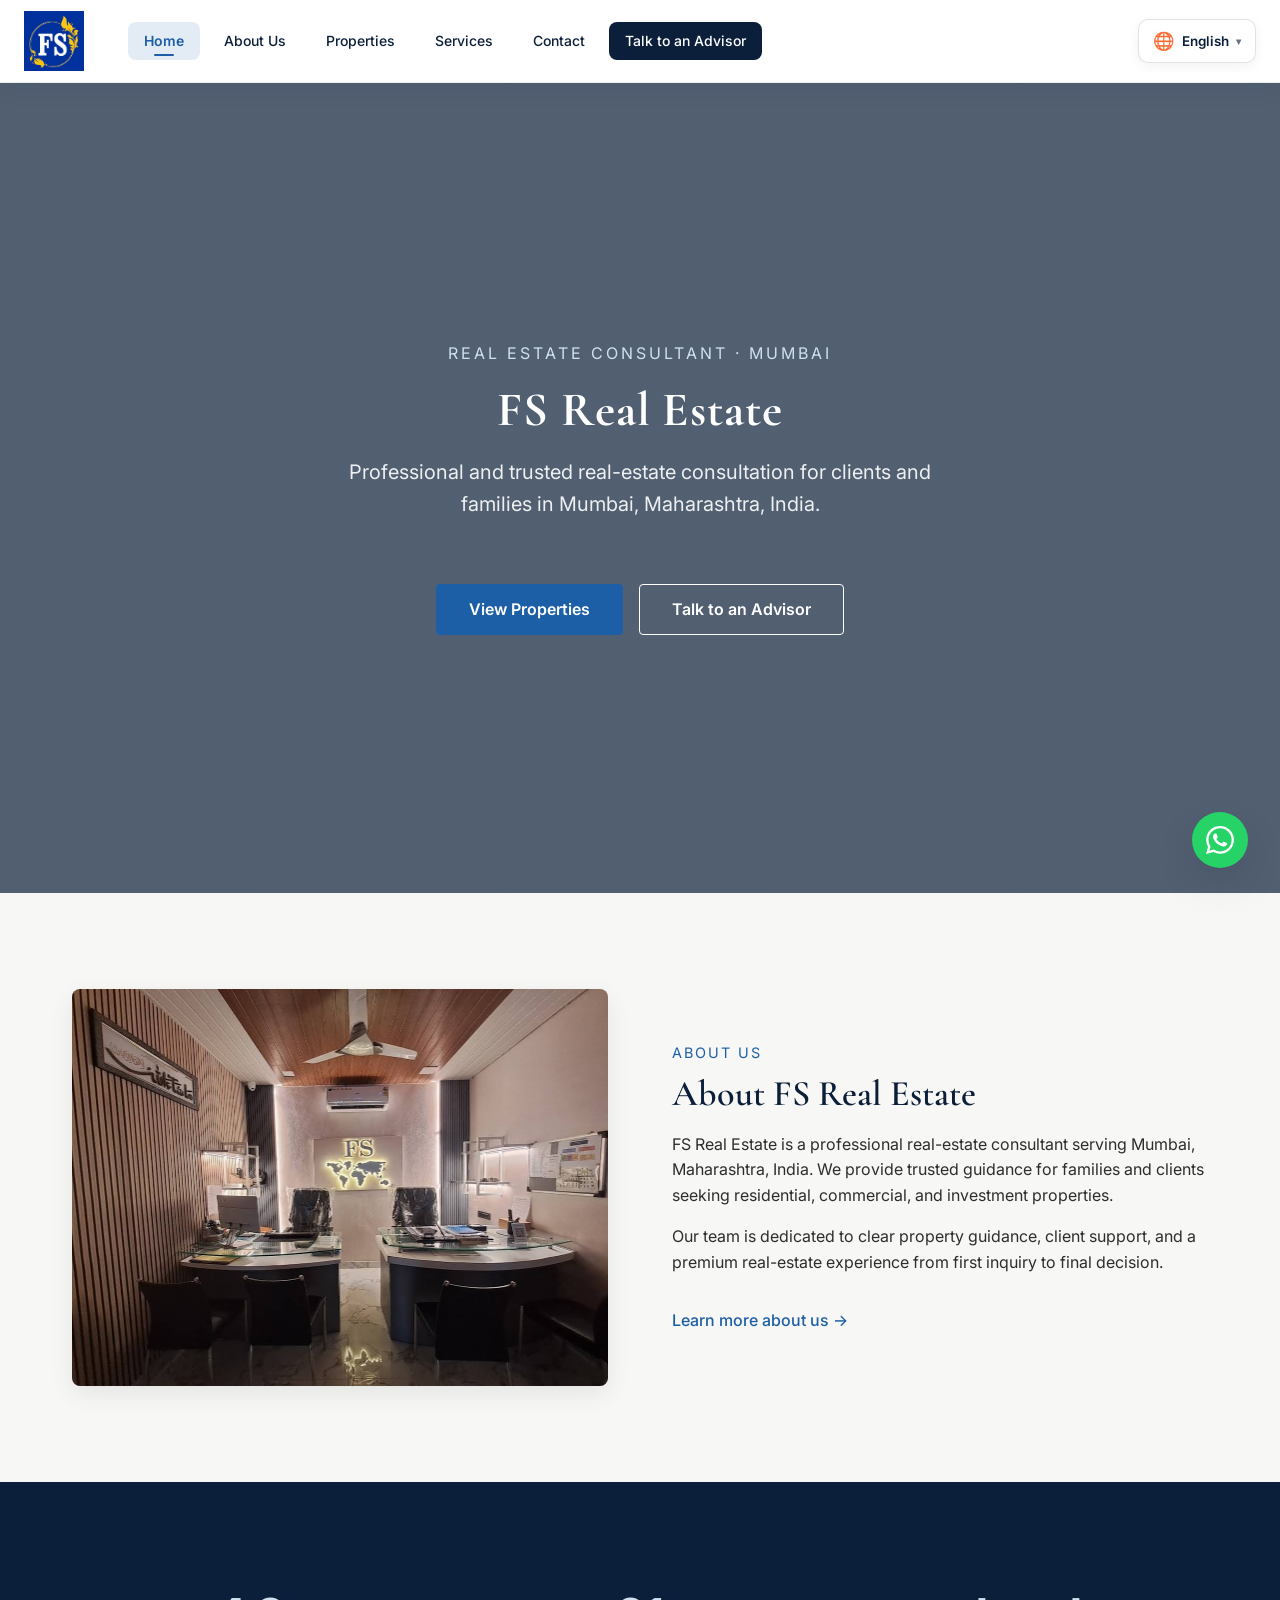
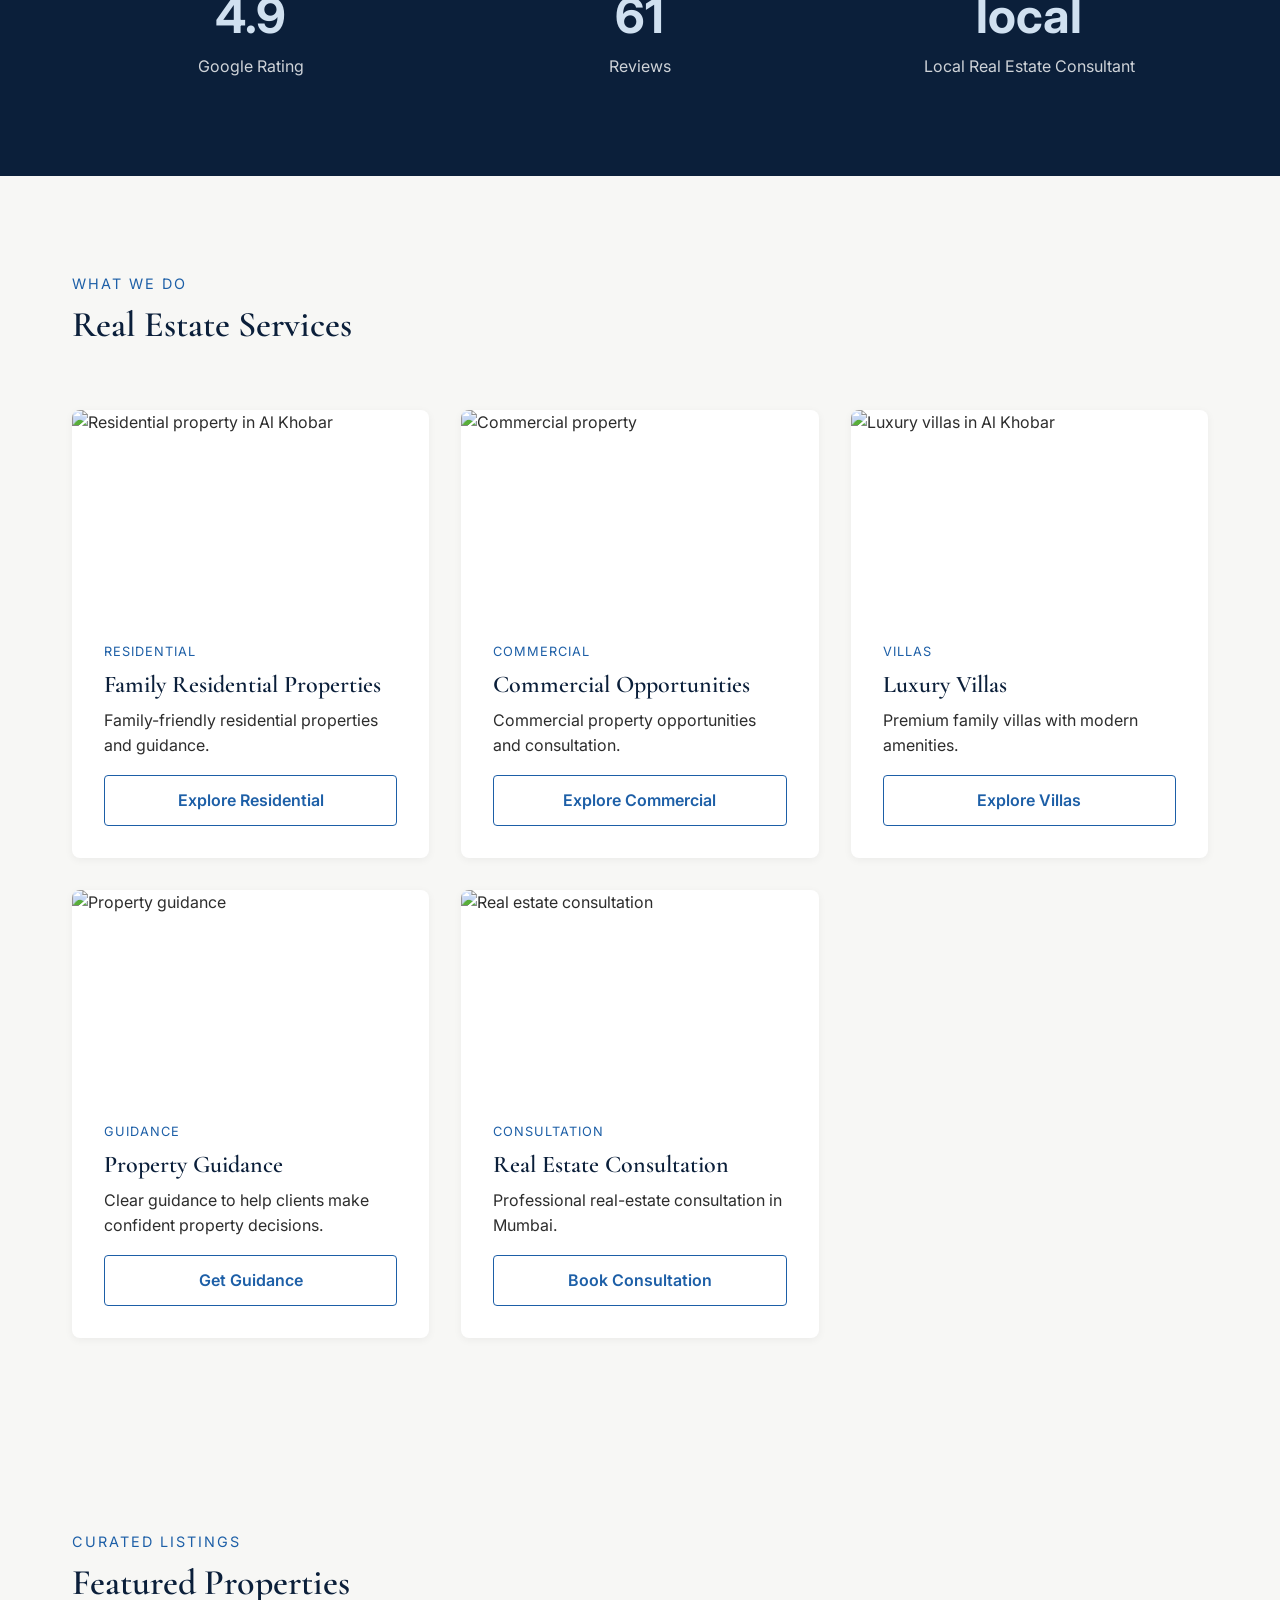
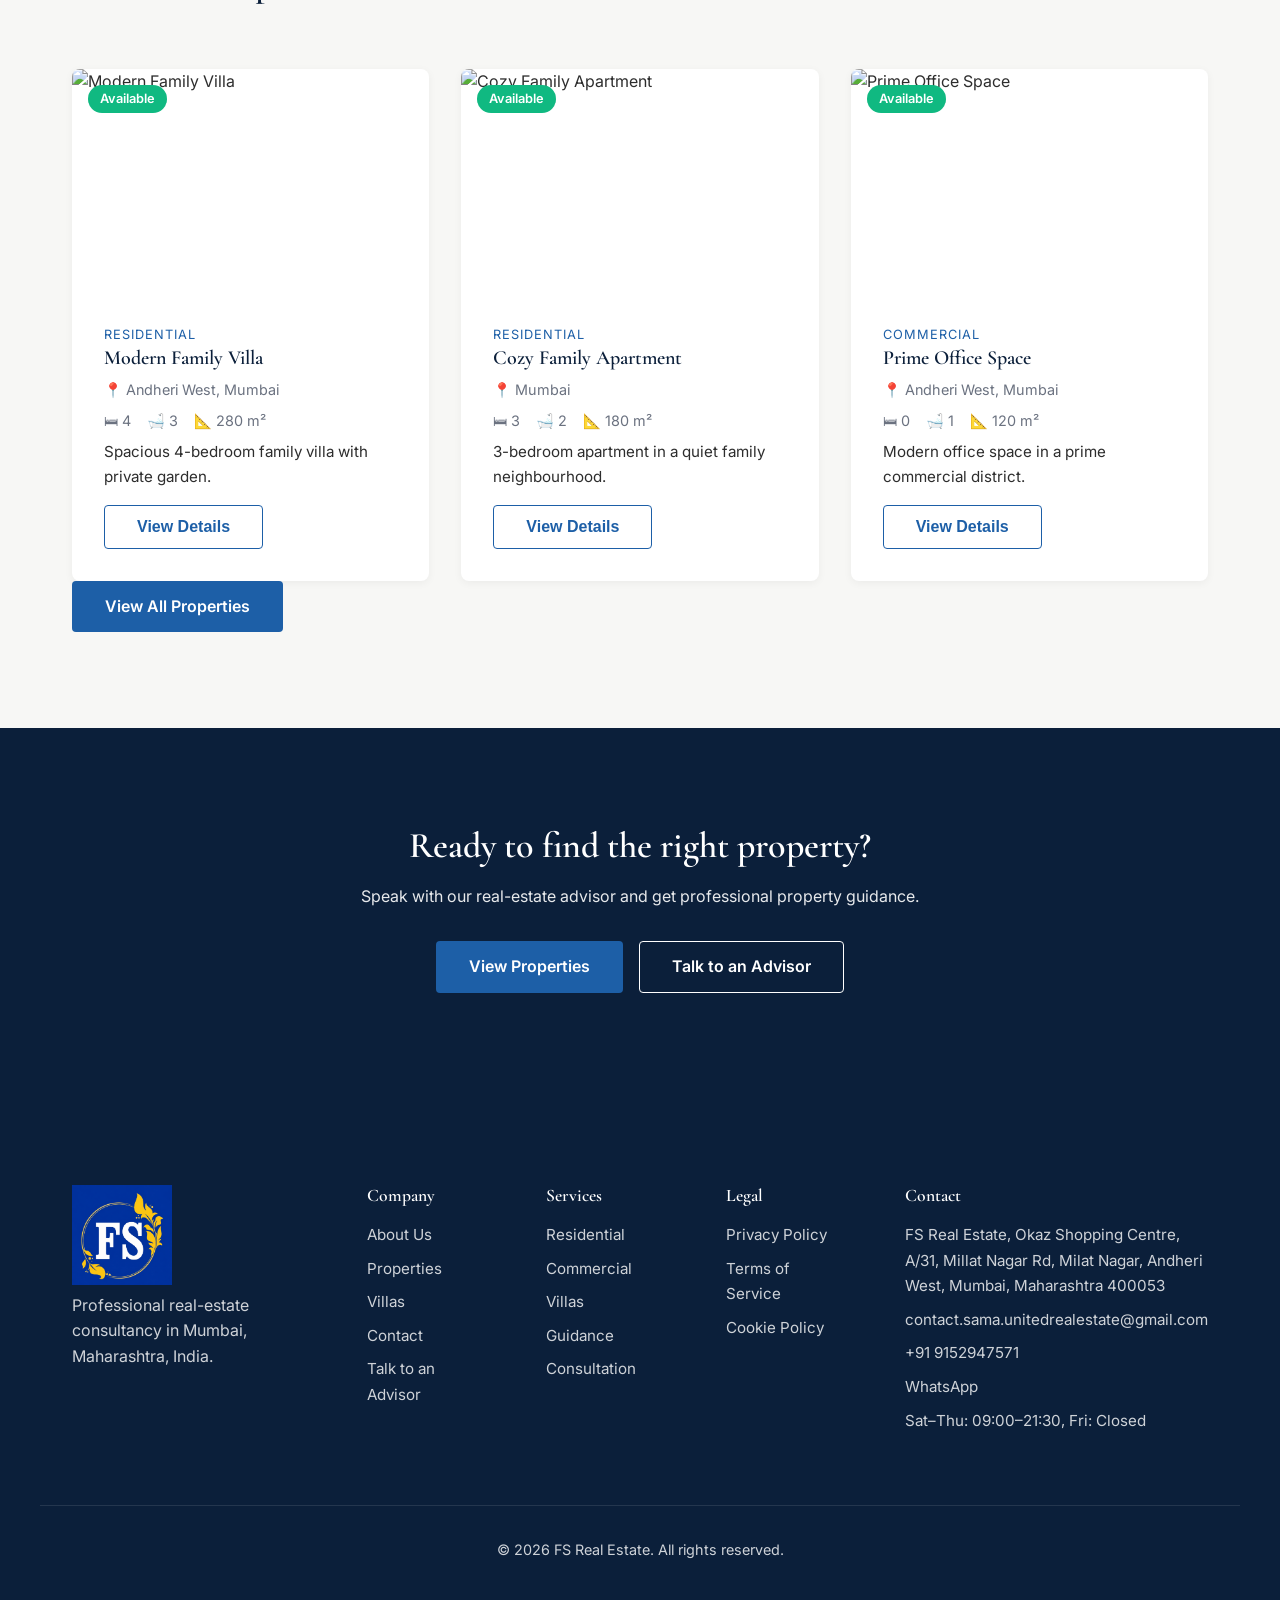
==== commit 4113d5f5: "Update index.html" ====
--- a/index.html
+++ b/index.html
@@ -1155,8 +1155,8 @@
 
 
                     <li>
-                        <a href="tel:+966505723111">
-                            +966 50 572 3111
+                        <a href="tel:+91 9152947571">
+                            +91 9152947571
                         </a>
                     </li>
 
--- a/style.css
+++ b/style.css
@@ -1,166 +1,488 @@
 @import url("base.css");
 
 /* ============================================
-   SAMA Header Refresh - Responsive Luxury Header
-   Uploaded logo integrated as a transparent WebP data asset.
-   ============================================ */
+FS Real Estate Header - Responsive Luxury Header
+============================================ */
 
 .site-header {
-    background: rgba(255,255,255,0.98);
-    border-bottom: 1px solid rgba(11,31,58,0.08);
-    box-shadow: 0 6px 24px rgba(11,31,58,0.06);
-    backdrop-filter: blur(12px);
-    -webkit-backdrop-filter: blur(12px);
+background: rgba(255,255,255,0.98);
+border-bottom: 1px solid rgba(11,31,58,0.08);
+box-shadow: 0 6px 24px rgba(11,31,58,0.06);
+backdrop-filter: blur(12px);
+-webkit-backdrop-filter: blur(12px);
+position: sticky;
+top: 0;
+z-index: 1000;
 }
 
 .header-container {
-    min-height: 82px;
-    height: 82px;
-    padding-top: 10px;
-    padding-bottom: 10px;
-    gap: 24px;
-}
-
+display: flex;
+align-items: center;
+justify-content: space-between;
+max-width: 1280px;
+margin: 0 auto;
+padding: 0 24px;
+min-height: 82px;
+height: 82px;
+gap: 24px;
+}
+
+/* ===== Brand / Logo ===== */
 .brand {
-    flex: 0 0 auto;
-    width: 220px;
-    height: 58px;
-    justify-content: center;
-    position: relative;
-    overflow: hidden;
-}
-
-.brand::before {
-    content: "";
-    display: block;
-    width: 100%;
-    height: 100%;
-    background-image: url("[data-uri]");
-    background-repeat: no-repeat;
-    background-position: left center;
-    background-size: contain;
-}
-
+flex: 0 0 auto;
+display: flex;
+align-items: center;
+justify-content: flex-start;
+width: auto;
+height: auto;
+position: relative;
+text-decoration: none;
+}
+
+/* Logo image - perfect 1:1 sizing */
+.brand-logo {
+display: block;
+width: 60px;
+height: 60px;
+flex-shrink: 0;
+object-fit: contain;
+border-radius: 0;
+}
+
+/* Completely hide text - only logo visible */
+.brand-text {
+display: none !important;
+}
+
+/* Hide any other brand elements */
 .brand-arabic,
-.brand-english {
-    display: none;
-}
-
+.brand-english,
+.brand-name,
+.brand-sub {
+display: none !important;
+}
+
+/* ===== Navigation ===== */
+.desktop-nav {
+display: flex;
+align-items: center;
+gap: 8px;
+margin-left: 20px;
+}
+
+.nav-link {
+display: inline-flex;
+align-items: center;
+padding: 8px 16px;
+font-size: 0.875rem;
+font-weight: 500;
+color: var(--color-navy, #0B1F3A);
+text-decoration: none;
+border-radius: 8px;
+transition: all 0.2s ease;
+position: relative;
+}
+
+.nav-link:hover {
+background: rgba(29, 95, 167, 0.08);
+color: var(--color-blue, #1D5FA7);
+}
+
+.nav-link.active {
+background: rgba(29, 95, 167, 0.12);
+color: var(--color-blue, #1D5FA7);
+font-weight: 600;
+}
+
+.nav-link.active::after {
+content: '';
+position: absolute;
+bottom: 4px;
+left: 50%;
+transform: translateX(-50%);
+width: 20px;
+height: 2px;
+background: var(--color-blue, #1D5FA7);
+border-radius: 2px;
+}
+
+/* ===== Header Actions ===== */
 .header-actions {
-    display: flex;
-    align-items: center;
-    justify-content: flex-end;
-    gap: 10px;
-    margin-left: auto;
+display: flex;
+align-items: center;
+justify-content: flex-end;
+gap: 10px;
+margin-left: auto;
+flex-shrink: 0;
+}
+
+/* ===== Language Button ===== */
+.lang-btn {
+display: flex;
+align-items: center;
+justify-content: center;
+gap: 7px;
+min-width: 44px;
+min-height: 44px;
+padding: 0 14px;
+border: 1px solid rgba(11,31,58,0.12);
+background: var(--color-white, #FFFFFF);
+border-radius: 10px;
+cursor: pointer;
+font-family: inherit;
+font-size: 0.84rem;
+font-weight: 600;
+color: var(--color-navy, #0B1F3A);
+transition: all 0.2s ease;
+box-shadow: 0 3px 12px rgba(11,31,58,0.06);
+position: relative;
+}
+
+.lang-btn:hover {
+border-color: rgba(29,95,167,0.45);
+box-shadow: 0 5px 16px rgba(29,95,167,0.12);
+transform: translateY(-1px);
+}
+
+.lang-btn:active {
+transform: translateY(0);
+}
+
+.globe-icon {
+color: var(--color-blue, #1D5FA7);
+font-size: 1.08rem;
+line-height: 1;
+flex-shrink: 0;
+}
+
+.current-lang {
+font-weight: 600;
+font-size: 0.84rem;
+}
+
+.chevron {
+color: var(--color-muted, #6B7A8F);
+font-size: 0.6rem;
+transition: transform 0.25s ease;
+}
+
+.lang-btn[aria-expanded="true"] .chevron {
+transform: rotate(180deg);
+}
+
+/* ===== Language Dropdown ===== */
+.lang-dropdown {
+display: none;
+position: absolute;
+top: calc(100% + 6px);
+right: 0;
+min-width: 180px;
+background: var(--color-white, #FFFFFF);
+border: 1px solid rgba(11,31,58,0.1);
+border-radius: 12px;
+box-shadow: 0 12px 48px rgba(11,31,58,0.15);
+padding: 6px;
+z-index: 1001;
+}
+
+.lang-dropdown.open {
+display: block;
+animation: dropdownFade 0.2s ease;
+}
+
+@keyframes dropdownFade {
+from {
+opacity: 0;
+transform: translateY(-8px);
+}
+to {
+opacity: 1;
+transform: translateY(0);
+}
+}
+
+.lang-option {
+display: flex;
+align-items: center;
+gap: 10px;
+width: 100%;
+padding: 8px 12px;
+border: none;
+border-radius: 8px;
+background: transparent;
+font-family: inherit;
+font-size: 0.82rem;
+font-weight: 500;
+color: var(--color-navy, #0B1F3A);
+cursor: pointer;
+transition: all 0.15s ease;
+}
+
+.lang-option:hover {
+background: rgba(29, 95, 167, 0.08);
+}
+
+.lang-option.active {
+background: rgba(29, 95, 167, 0.12);
+color: var(--color-blue, #1D5FA7);
+font-weight: 600;
+}
+
+.lang-option .lang-flag {
+font-size: 1.2rem;
+flex-shrink: 0;
+}
+
+.lang-option .lang-name {
+flex: 1;
+text-align: left;
+}
+
+.lang-option .lang-check {
+opacity: 0;
+color: var(--color-blue, #1D5FA7);
+font-size: 0.9rem;
+transition: opacity 0.2s ease;
+}
+
+.lang-option.active .lang-check {
+opacity: 1;
+}
+
+/* ===== Mobile Menu Toggle ===== */
+.mobile-menu-toggle {
+display: none;
+flex-direction: column;
+align-items: center;
+justify-content: center;
+gap: 5px;
+width: 44px;
+min-width: 44px;
+min-height: 44px;
+height: 44px;
+padding: 10px;
+border: 1px solid rgba(11,31,58,0.12);
+background: var(--color-white, #FFFFFF);
+border-radius: 10px;
+cursor: pointer;
+transition: all 0.2s ease;
+box-shadow: 0 3px 12px rgba(11,31,58,0.06);
+}
+
+.mobile-menu-toggle:hover {
+border-color: rgba(29,95,167,0.45);
+box-shadow: 0 5px 16px rgba(29,95,167,0.12);
+transform: translateY(-1px);
+}
+
+.hamburger-line {
+display: block;
+width: 22px;
+height: 2.5px;
+border-radius: 2px;
+background: var(--color-navy, #0B1F3A);
+transition: all 0.25s ease;
+transform-origin: center;
+}
+
+.mobile-menu-toggle[aria-expanded="true"] .hamburger-line:nth-child(1) {
+transform: translateY(7.5px) rotate(45deg);
+}
+
+.mobile-menu-toggle[aria-expanded="true"] .hamburger-line:nth-child(2) {
+opacity: 0;
+transform: scaleX(0);
+}
+
+.mobile-menu-toggle[aria-expanded="true"] .hamburger-line:nth-child(3) {
+transform: translateY(-7.5px) rotate(-45deg);
+}
+
+/* ===== Mobile Navigation ===== */
+.mobile-nav {
+display: none;
+position: absolute;
+top: 100%;
+left: 0;
+right: 0;
+background: var(--color-white, #FFFFFF);
+border-bottom: 1px solid rgba(11,31,58,0.08);
+box-shadow: 0 12px 40px rgba(11,31,58,0.1);
+padding: 16px 24px 24px;
+z-index: 999;
+}
+
+.mobile-nav.open {
+display: block;
+animation: slideDown 0.25s ease;
+}
+
+@keyframes slideDown {
+from {
+opacity: 0;
+transform: translateY(-10px);
+}
+to {
+opacity: 1;
+transform: translateY(0);
+}
+}
+
+.mobile-nav a {
+display: block;
+padding: 12px 0;
+font-size: 1rem;
+font-weight: 500;
+color: var(--color-navy, #0B1F3A);
+text-decoration: none;
+border-bottom: 1px solid rgba(11,31,58,0.06);
+transition: color 0.2s ease;
+}
+
+.mobile-nav a:last-child {
+border-bottom: none;
+}
+
+.mobile-nav a:hover {
+color: var(--color-blue, #1D5FA7);
+}
+
+.mobile-nav a.active {
+color: var(--color-blue, #1D5FA7);
+font-weight: 600;
+}
+
+/* ===== Responsive Breakpoints ===== */
+
+/* Tablet - Hide desktop nav, show mobile toggle */
+@media (max-width: 1024px) {
+.header-container {
+min-height: 72px;
+height: 72px;
+padding: 0 20px;
+gap: 16px;
+}
+
+.brand-logo {
+width: 52px;
+height: 52px;
+}
+
+.desktop-nav {
+display: none;
+}
+
+.mobile-menu-toggle {
+display: flex;
+}
+
+.lang-btn {
+min-width: 42px;
+min-height: 42px;
+height: 42px;
+padding: 0 10px;
+}
+
+.lang-btn .current-lang,
+.lang-btn .chevron {
+display: none;
+}
+
+.lang-dropdown {
+min-width: 160px;
+right: 0;
+top: calc(100% + 8px);
+}
+}
+
+/* Mobile */
+@media (max-width: 640px) {
+.header-container {
+min-height: 64px;
+height: 64px;
+padding: 0 14px;
+gap: 12px;
+}
+
+.brand-logo {
+width: 44px;
+height: 44px;
+}
+
+.header-actions {
+gap: 6px;
+}
+
+.lang-btn {
+width: 40px;
+min-width: 40px;
+min-height: 40px;
+height: 40px;
+padding: 0;
+border-radius: 9px;
+}
+
+.globe-icon {
+font-size: 1rem;
+}
+
+.mobile-menu-toggle {
+width: 40px;
+min-width: 40px;
+min-height: 40px;
+height: 40px;
+padding: 8px;
+border-radius: 9px;
+}
+
+.hamburger-line {
+width: 18px;
+height: 2px;
+}
+
+.mobile-menu-toggle[aria-expanded="true"] .hamburger-line:nth-child(1) {
+transform: translateY(6px) rotate(45deg);
+}
+
+.mobile-menu-toggle[aria-expanded="true"] .hamburger-line:nth-child(3) {
+transform: translateY(-6px) rotate(-45deg);
+}
+
+.lang-dropdown {
+min-width: 140px;
+right: 0;
+}
+}
+
+/* Small mobile */
+@media (max-width: 380px) {
+.header-container {
+padding: 0 10px;
+gap: 8px;
+}
+
+.brand-logo {
+width: 38px;
+height: 38px;
 }
 
 .lang-btn,
 .mobile-menu-toggle {
-    min-width: 44px;
-    min-height: 44px;
-    border: 1px solid rgba(11,31,58,0.12);
-    background: var(--color-white);
-    border-radius: 10px;
-    box-shadow: 0 3px 12px rgba(11,31,58,0.06);
-}
-
-.lang-btn {
-    padding: 0 12px;
-    gap: 7px;
-}
-
-.lang-btn:hover,
-.mobile-menu-toggle:hover {
-    border-color: rgba(29,95,167,0.45);
-    box-shadow: 0 5px 16px rgba(29,95,167,0.12);
-    transform: translateY(-1px);
-}
-
-.globe-icon {
-    color: var(--color-blue);
-    filter: none;
-    font-size: 1.08rem;
-}
-
-.current-lang {
-    font-weight: 600;
-    font-size: 0.84rem;
-}
-
-.chevron {
-    color: var(--color-muted);
-}
-
-.mobile-menu-toggle {
-    align-items: center;
-    justify-content: center;
-    padding: 9px;
-}
-
-.hamburger-line {
-    width: 22px;
-    height: 2px;
-    border-radius: 2px;
-    background: var(--color-navy);
-}
-
-.mobile-menu-toggle[aria-expanded="true"] .hamburger-line:nth-child(1) {
-    transform: translateY(7px) rotate(45deg);
-}
-
-.mobile-menu-toggle[aria-expanded="true"] .hamburger-line:nth-child(2) {
-    opacity: 0;
-}
-
-.mobile-menu-toggle[aria-expanded="true"] .hamburger-line:nth-child(3) {
-    transform: translateY(-7px) rotate(-45deg);
-}
-
-@media (max-width: 1100px) {
-    .header-container { gap: 16px; }
-    .brand { width: 190px; }
-    .desktop-nav { gap: 14px; }
-    .nav-link { font-size: 0.82rem; }
-}
-
-@media (max-width: 900px) {
-    .header-container {
-        min-height: 72px;
-        height: 72px;
-        padding-left: 16px;
-        padding-right: 16px;
-    }
-    .brand { width: 175px; height: 50px; }
-    .header-actions { gap: 8px; }
-    .desktop-nav { display: none; }
-    .mobile-menu-toggle { display: flex; }
-    .lang-btn { min-width: 44px; padding: 0; justify-content: center; }
-    .lang-btn .current-lang,
-    .lang-btn .chevron { display: none; }
-    .lang-dropdown { min-width: 150px; right: 0; top: calc(100% + 8px); }
-}
-
-@media (max-width: 480px) {
-    .header-container {
-        min-height: 64px;
-        height: 64px;
-        padding-left: 12px;
-        padding-right: 12px;
-    }
-    .brand { width: 148px; height: 42px; }
-    .header-actions { gap: 6px; }
-    .lang-btn,
-    .mobile-menu-toggle {
-        width: 42px;
-        min-width: 42px;
-        min-height: 42px;
-        height: 42px;
-        border-radius: 9px;
-    }
-    .globe-icon { font-size: 1rem; }
-    .hamburger-line { width: 20px; }
-}
-
-@media (max-width: 340px) {
-    .brand { width: 132px; }
-}
+width: 36px;
+min-width: 36px;
+min-height: 36px;
+height: 36px;
+}
+}
+
+/* ===== Utility ===== */
+.visually-hidden {
+position: absolute;
+width: 1px;
+height: 1px;
+padding: 0;
+margin: -1px;
+overflow: hidden;
+clip: rect(0, 0, 0, 0);
+border: 0;
+}
